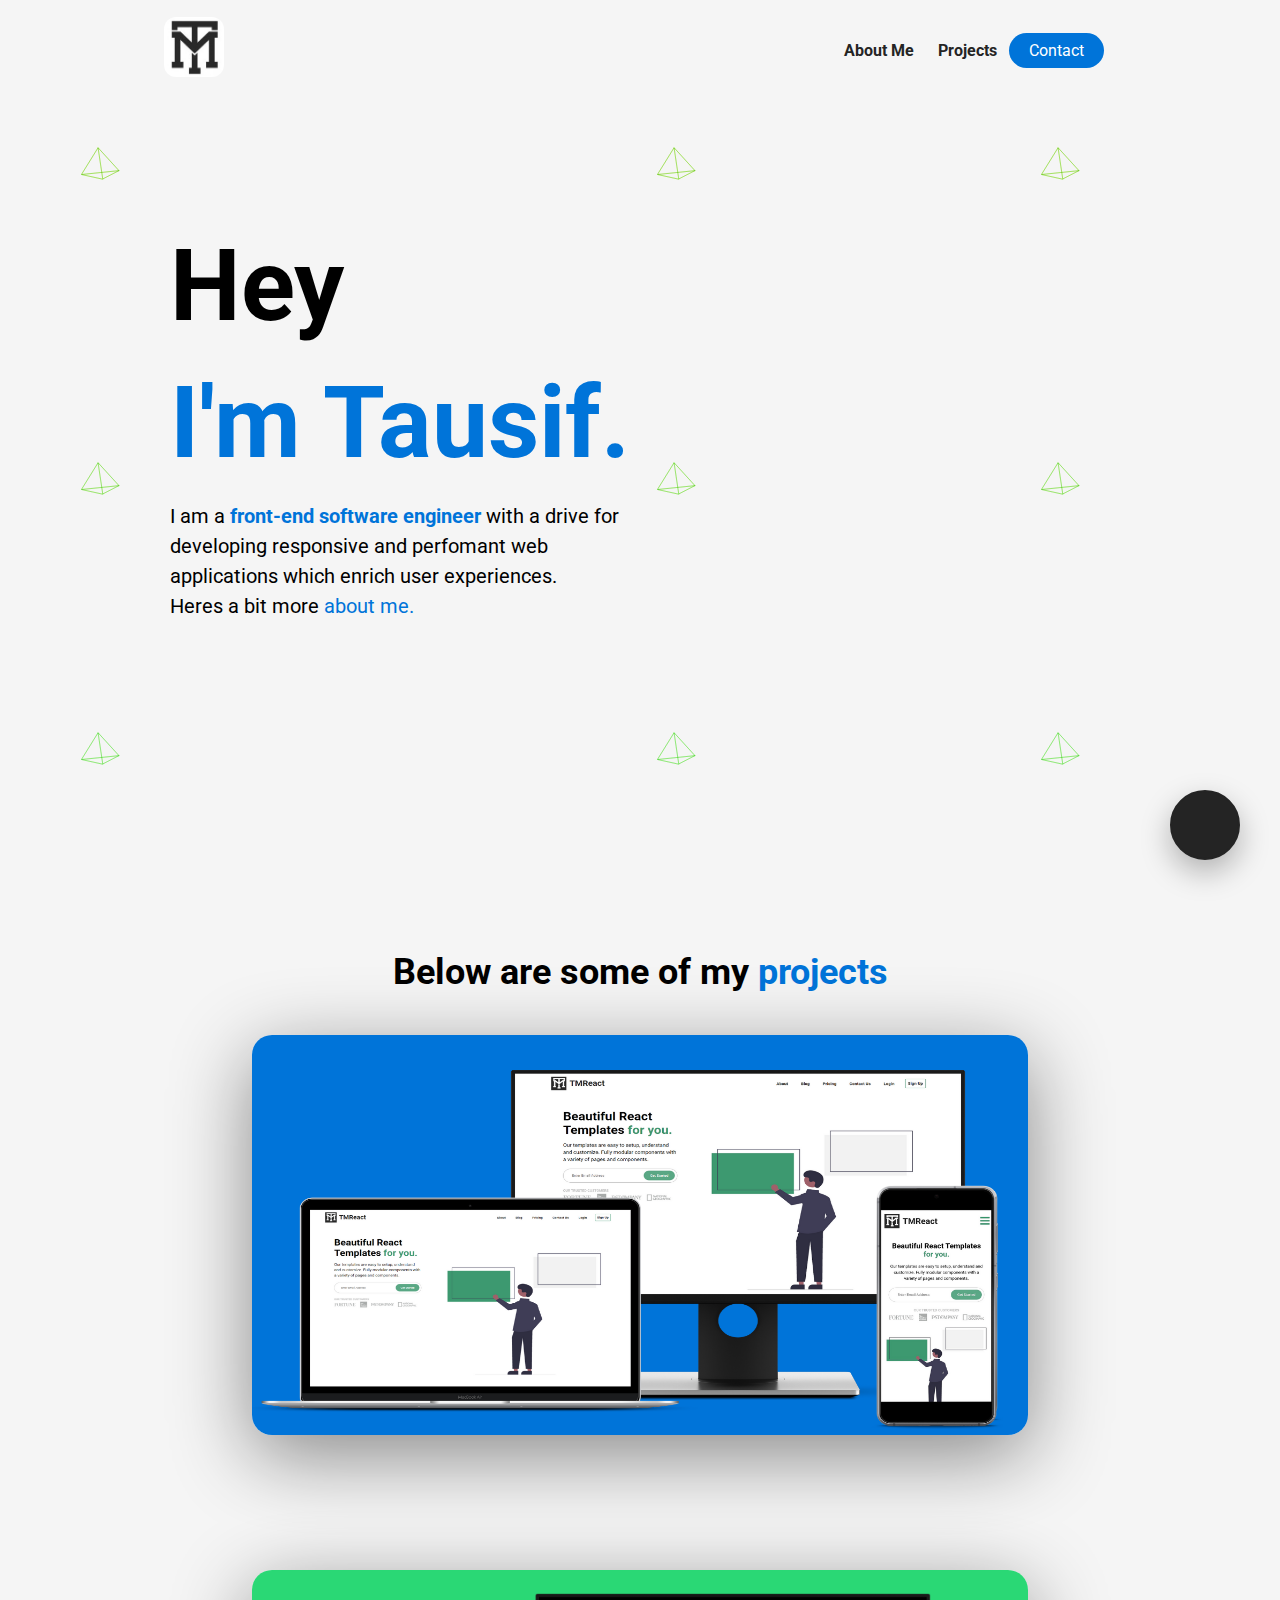
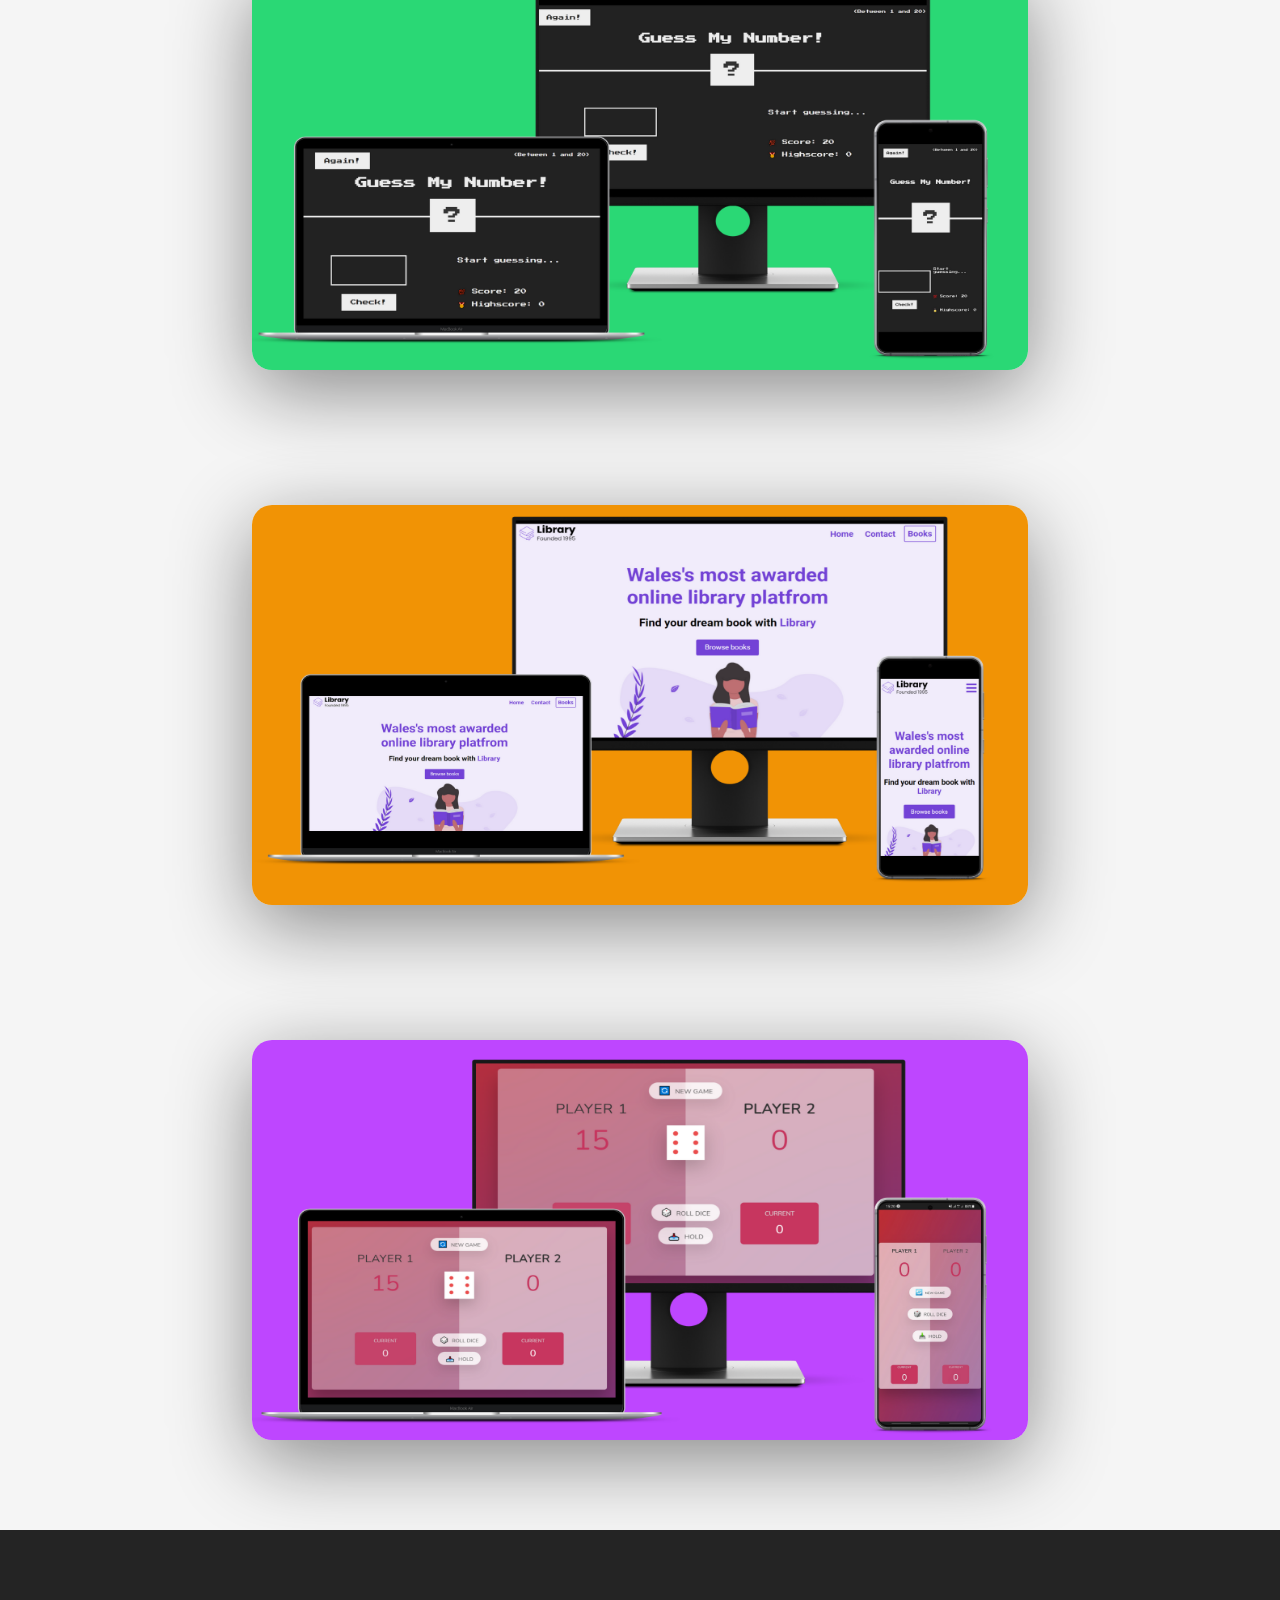
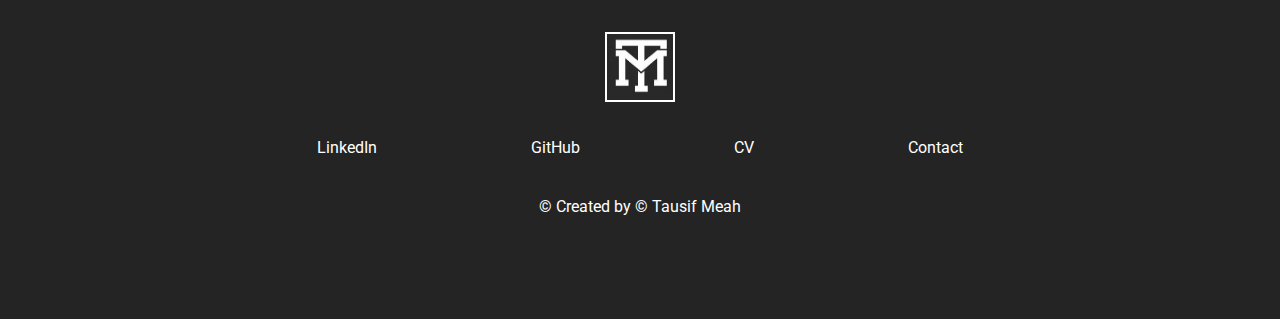
==== index.html @ e7ba17d7 "Update index.html" ====
<!DOCTYPE html>

<head>
  <meta charset="UTF-8">
  <meta http-equiv="X-UA-Compatible" content="IE=edge">
  <meta name="viewport" content="width=device-width, initial-scale=1.0">
  <title>Tausif Meah</title>
  <link rel="stylesheet" href="style.css">
  <script src="https://kit.fontawesome.com/c8e4d183c2.js" crossorigin="anonymous"></script>
  <script src="index.js"></script>
  <script type="text/javascript" src="https://cdn.jsdelivr.net/npm/emailjs-com@3/dist/email.min.js"></script>
<script type="text/javascript">
(function() {
emailjs.init("user_BBq1wqUbR0NpeCxXj9acX");
})();
</script>
</head>



<body>
  <section id="landing-page" onmousemove="moveBackground(event)">
    <nav id="navbar" class="nav">
      <div class="personal_logo header__logo--hover" id="header__logo--hover" onclick="stopOpac()" > <a href="#" class="header__anchor" ">
        <figure class="header__logo" onclick="openHeader()" >

          <img src="logo white.jpg" alt="" class="header__logo--img" >
        </figure>
        <span class="header__logo--popper" id="header__anchor">
         <h4>Tausif Meah</h4> 
          
        </span>
      </a></div>
      <ul class="nav-list">
        <li class="nav__link" onclick="toggleModal()">
          <a href="#" class="
          nav__link--anchor
          link__hover--effect
          link__hover--effect--black
          ">About Me</a>
        </li>
        <li class="nav__link">
          <a href="#projects" class="
          nav__link--anchor
          link__hover--effect
          link__hover--effect--black
          ">Projects</a>
        </li>
        <li class="nav__link">
          <a href="#"  class="nav_link--anchor
    
          nav__link--anchor--primary
          " onclick="toggleModal()">Contact</a>
        </li>
        <li class="nav__link" onclick="toggleContrast()">
          <a href="#" class="
          nav__link--anchor
          
          link__hover--effect--black
          "><i class="fas fa-adjust"></i></a>
        </li>
      </ul>
    </nav>
    <header class="header">
      <div class="header__content">
          <h1 class="about__me__info--title">Hey</h1> <h1 class="about__me__info--title text--blue"> I'm  Tausif. </h1>
          <p class="about__me__info--para"> I am a <strong class="text--blue"> front-end software engineer
            </strong> with a drive for
            developing responsive and perfomant web applications which enrich user experiences. <br>
             Heres a bit more <span class="text--blue click" onclick="toggleModal()">about me.</span>
          </p>
          <div class="about__me_links">
            <a href="#" class="about__me_link" onclick="toggleModal()">
              <i class="far fa-envelope"></i>
            </a>

            <a href="https://www.linkedin.com/in/tausif-meah/" target="_blank" class="about__me_link">
              <i class="fab fa-linkedin"></i>
            </a>
            <a href="https://github.com/Tmeah" target="_blank" class="about__me_link">
              <i class="fab fa-github"></i>
            </a>
            <a href="Software CV.pdf" target="_blank" class="about__me_link">
              <i class="fas fa-file-pdf"></i>
            </a>
          </div>
      
      
      </div>
    </header>
    <a href="#" >
    <button class="btn__mail click" onclick="toggleModal()"> 

       <i class="fas fa-envelope click" ></i>
    </button></a>

      <div class="modal">
       
        <div class="modal__half modal__about"><h3 class="modal__title  modal__title--about"> Here's a bit about me.</h3>
        <h4 class="modal__subtitle modal__subtitle--about"> Frontend Software Engineer</h4>
         <p class="modal__para">I'm a 21 year old <span class="text--blue"><b>Software Engineer</b> </span>  based in Wales with a strong passion for developing websites with  <span class="text--blue"><b>great user experiences.</b></span> <br>
        I currently work on extremely difficult engineering problems and learn from my mentors/teachers consisting of some of the most <span class="text--blue"><b>talented</b> </span>  and <span class="text--blue"><b>experienced</b> </span>software engineers every day.
        </p>

        <div class="modal__languages">
            <figure class="modal__language" >
              <img class="modal__langauage--img"  
              src="https://upload.wikimedia.org/wikipedia/commons/thumb/3/38/HTML5_Badge.svg/240px-HTML5_Badge.svg.png"
              alt="Html Logo"/>
             <span class="language__name">HTML</span>   
            </figure>

           
    
         
            <figure class="modal__language">
              <img class="modal__langauage--img" src="https://cdn.iconscout.com/icon/free/png-256/css-131-722685.png" alt="CSS Logo"
                  />
             <span class="language__name">CSS</span>     
            </figure>

 
        
          
            <figure class="modal__language">
              <img class="modal__langauage--img" src="https://cdn.iconscout.com/icon/free/png-256/javascript-1-225993.png" alt="JavaScript Logo"
                class=/>
             <span class="language__name">JavaScript</span>     
            </figure>

            
       
         
            <figure class="modal__language" >
              <img class="modal__langauage--img" src="https://cdn.iconscout.com/icon/free/png-256/react-3-1175109.png" alt="React Logo"  />
             <span class="language__name">React</span>   
            </figure>
        
          
        </div>
    


      </div>
      <div class="modal__half modal__contact">
        <i class="fas fa-times modal__exit click" click onclick="toggleModal()" ></i>
        <div class="modal__title modal__title--contact">
         <h3 class="modal__sub--title modal__subtitle--contact"> Let's have a chat!</h3>
         <h3 class="modal__subtitle modal__subtitle--contact"> I'm currently open to new opprtunities.</h3>
         <form  id="contact__form" onsubmit="contact(event)">
           <div class="form__item">
             <label class="form__item--label" >Name</label>
             <input class="input" name="user_name"   type="text" required></input>
           </div>
           <div class="form__item">
            <label class="form__item--label" >E-mail</label>
            <input class="input" name="user_email"   type="email"   required></input>
          </div>
          <div class="form__item">
            <label class="form__item--label" >Message</label>
            <textarea class="input" name="message" type="text" required></textarea>
          </div>
           <button id="contact__submit" class="form__submit">Send it my way</button>
         </form>
         <div class="modal__overlay modal__overlay--loading">
           <i class="fas fa-spinner"></i>
         </div>
         <div class="modal__overlay modal__overlay--success">
           Thanks for the message! looking forward to speaking to you soon.
         </div>
        </div>

      </div>

      </div>


    <img src="bloblong copy 2.svg" class="shape shape--0">
    <img src="bloblong copy 2.svg" class="shape shape--1">
    <img src="bloblong copy 2.svg" class="shape shape--2">
    <img src="bloblong copy.svg" class="shape shape--3">
    <img src="bloblong copy.svg" class="shape shape--4">
    <img src="bloblong copy.svg" class="shape shape--5">
    <img src="bloblong.svg" class="shape shape--6">
    <img src="bloblong.svg" class="shape shape--7">
    <img src="bloblong.svg" class="shape shape--8">
  
  </section>

 
  <section id="projects" >
    <div class="container">
      <div class="row">

        <h1 class="section__title"> Below are some of my <span class="text--blue">projects </span> </h1>
        <ul class="projects__list">
          <li class="project">
            <div class="project__wrapper">
              <img class="project__img" src="reactss.png" alt="N/A">
              <div class="project__description">
                <h3 class="project__description--title">
                  React Templates Site
                </h3>
                <h4 class="project__description--sub-title">
                  HTML,CSS,JavaScript
                </h4>
                <p class="project__description--para">
              A Webpage for React Templates. Stunning design, with the functionality to match.
                </p>
                <div class="project__description--links">
                  <a href="https://github.com/Tmeah/react-templates-page" target="_blank" class="project__description--link">
                    <i class="fab fa-github"></i> </a>
                  <a href="https://tausifmeah.co.uk/react-templates-page/" target="_blank" class="project__description--link">
                    <i class="fas fa-globe"></i></a>
                  </a>
                </div>
              </div>
            </div>
          </li>
          <li class="project">
            <div class="project__wrapper">
              <img class="project__img" src="numberguesser.png" alt="survey">
              <div class="project__description">
                <h3 class="project__description--title">
                  Number Guesser
                </h3>
                <h4 class="project__description--sub-title">
                  HTML,CSS,JavaScript
                </h4>
                <p class="project__description--para">
                 A retro themed number guessing game capable of tracking highscores and allowing the user to play new games over and over.

                </p>
                <div class="project__description--links">
                  <a href="https://github.com/Tmeah/Number-guesser" target="_blank" class="project__description--link">
                    <i class="fab fa-github"></i> </a>
                    <a href="https://tausifmeah.co.uk/Number-guesser/" target="_blank" class="project__description--link">
                      <i class="fas fa-globe"></i>
                  </a>
                </div>
              </div>
            </div>
          </li>
  
          <li class="project">
            <div class="project__wrapper">
              <img class="project__img" src="e-commerce.png" alt="N/A">
              <div class="project__description">
                <h3 class="project__description--title">
                  E-commerce Store
                </h3>
                <h4 class="project__description--sub-title">
                  HTML,CSS,JavaScript
                </h4>
                <p class="project__description--para">
                 An E-commerce Store showcasing books as the product, with a section for the featured books and latest books.  </p>
                <div class="project__description--links">
                  <a href="https://github.com/Tmeah/e-commerce" target="_blank" class="project__description--link">
                    <i class="fab fa-github"></i> </a>
                  <a href="https://tausifmeah.co.uk/e-commerce/" target="_blank" class="project__description--link">
                    <i class="fas fa-globe"></i>
                  </a>
                </div>
              </div>
            </div>
          </li>
          <li class="project">
            <div class="project__wrapper">
              <img class="project__img" src="dice.png" alt="">
              <div class="project__description">
                <h3 class="project__description--title">
                  Dice Game
                </h3>
                <h4 class="project__description--sub-title">
                  HTML,CSS,JavaScript
                </h4>
                <p class="project__description--para">
                 A 2-player dice game where either player has to roll to 100 to win. Be careful for the 1's!

                </p>
                <div class="project__description--links">
                  <a href="https://tausifmeah.co.uk/Dice-game/" target="_blank" class="project__description--link">
                    <i class="fab fa-github"></i>
                  </a>
                  <a href="https://tausifmeah.co.uk/Dice-game/" target="_blank" class="project__description--link">
                    <i class="fas fa-globe"></i>
                  </a>
                </div>
              </div>
            </div>
          </li>
         
        </ul>


      </div>
    </div>
    </div>

  </section>



  <footer id="contact">
    <div class="row footer__row">
      <a href="#" class="footer__anchor">
        <figure class="footer__logo">

          <img src="logo.jpg" alt="" class="footer__logo--img">
        </figure>
        <span class="footer__logo--popper">
          Top
          <i class="fas fa-arrow-up"></i>
        </span>
      </a>

      <div class="footer__social--list">
        <a href="https://www.linkedin.com/in/tausif-meah/" id="profile-link" target="_blank" class="footer__social--link 
    link__hover--effect
    link__hover--effect--white"> LinkedIn </a>
        <a href="https://github.com/Tmeah" target="_blank" class="footer__social--link 
    link__hover--effect
    link__hover--effect--white"><i></i> GitHub</a>

        <a href="Software CV.pdf" target="_blank" class="footer__social--link 
    link__hover--effect
    link__hover--effect--white"><i></i> CV </a>
        <a href="#" class="footer__social--link 
    link__hover--effect
    link__hover--effect--white" onclick="toggleModal()"> Contact</a>

      </div>
      <div class="footer__copyright">
        &copy; Created by © Tausif Meah</div>
    </div>

</body>
</footer>

</html>
---- style.css ----
@import url("https://fonts.googleapis.com/css2?family=Roboto:wght@300;500;700&display=swap");
* {
  margin: 0;
  padding: 0;
  box-sizing: border-box;
  font-family: "Roboto", sans-serif;
}

html {
  scroll-behavior: smooth;
}

section {
  transition: all 300ms ease;
  background-color: #f5f5f5;
}

h2,
h5,
h6,
span {
  text-align: center;
  line-height: 1.25;
}
h1 {
  font-size: 36px;
  text-align: center;
}
ul {
  list-style: none;
}
.container {
  padding: 50px 0;
}

.text--blue {
  color: #0074d9;
}
.header {
  position: absolute;
  top: 50%;
  left: 50%;
  transform: translate(-50%, -50%);
  width: 100%;
  max-width: 1000px;
  padding: 0 30px;
}

.header__content {
  display: flex;
  align-content: flex-start;
  flex-direction: column;
  justify-content: left;
  align-items: flex-start;
  width: 100%;
}

.row {
  width: 100%;
  max-width: 800px;
  margin: 0 auto;
  padding: 0 12px;
}
a {
  text-decoration: none;
  position: relative;
  transition: all 300ms ease;
}
i:hover {
  opacity: 0.7;
}
input,
textarea {
  width: 100%;
  background-color: #242424;
  color: white;
  outline: none;
  border: 1px solid #c0c4cc;
  border-top: none;
  border-left: none;
  border-right: none;
  height: 40px;
  transition: all 300ms ease;
}
input:hover,
textarea:hover {
  border-color: #dcdfe6;
}

input:focus,
textarea:focus {
  border-color: #0074d9;
}
textarea {
  resize: vertical;
  height: 100px;
  margin-top: 8px;
  padding: 8px;
}

label {
  font-size: 14px;
  font-weight: bold;
  margin-bottom: 0 12px;
}

.link__hover--effect:after {
  content: "";
  position: absolute;
  height: 3px;

  width: 0%;
  bottom: -3px;
  left: 0;
  transition: all 300ms ease;
}
.link__hover--effect:hover:after {
  width: 100%;
  right: 0;
}

.link__hover--effect--black:after {
  background-color: black;
}

.link__hover--effect--white:after {
  background-color: white;
}

nav,
.scroll,
.header {
  opacity: 1;
  visibility: visible;
  transition: all 600ms 800ms;
}

.modal--open nav,
.modal--open .scroll,
.modal--open .header {
  opacity: 0;
  visibility: hidden;
  transition: all 400ms ease;
}

/*NAVBAR */

.nav {
  display: flex;
  justify-content: space-between;
  height: 100px;
  width: 100%;
  max-width: 1000px;
  margin: 0 auto;
  align-items: center;
  padding: 0 12px;
  transition: all 600ms 800ms;
}

.nav-list {
  display: flex;
}

.nav__link--anchor {
  margin: 0 12px;
  color: #242424;
  font-weight: 700;
  font-size: 16px;
}

.nav__link--anchor--primary {
  background-color: #0074d9;
  padding: 8px 20px;
  border-radius: 50px;
  color: white;
}

.nav__link--anchor--primary:hover {
  background-color: #328bd8;
  transition: all 300ms ease;
}

.personal_logo {
  font-size: 24px;
  color: #0074d9;
  margin: 0 12px;
  font-weight: bold;
}

.btn__mail {
  width: 70px;
  height: 70px;
  border-radius: 100%;
  color: white;
  font-size: 32px;
  border: 2px solid #242424;
  background-color: #242424;
  box-shadow: 0 12px 30px 0 rgba(0, 0, 0, 0.28);
  position: fixed;
  bottom: 40px;
  right: 40px;
  z-index: 99;
  padding: 4px;
  transition: all 300ms ease;
}

.btn__mail i:hover {
  opacity: 1;
}

.click {
  cursor: pointer;
  transition: all 300ms ease;
}

.click:hover {
  transform: scale(1.1);
}

.click:active {
  transform: scale(0.8);
}

.dark-theme .title,
.dark-theme .section__title,
.dark-theme .section__sub-title,
.dark-theme .nav__link--anchor,
.dark-theme .fa-adjust,
.dark-theme .header__content,
.dark-theme .header__logo--popper {
  color: white;
}

.dark-theme .languages {
  background-color: #242424;
}

.dark-theme .btn__mail {
  background-color: #f5f5f5;
  color: #242424;
}

.dark-theme section {
  background-color: #242424;
}
.dark-theme #personal-logo {
  filter: none;
}
.dark-theme .scroll__icon {
  border-color: white;
}
.dark-theme .link__hover--effect--black:after {
  background-color: white;
}

/*About me */

#landing-page {
  min-height: 100vh;
  display: flex;
  flex-direction: column;
}

.about__me_info {
  display: flex;
  flex-direction: column;
}

.about__me__info--para {
  font-size: 20px;
  line-height: 1.5;
  margin-bottom: 28px;
  max-width: 450px;
  animation: fade-up 650ms 600ms backwards;
}

.about__me__info--title {
  text-align: left;
  font-weight: bold;
  font-size: 100px;
  margin-bottom: 20px;
  animation: fade-up 650ms 400ms backwards;
}

.about__me_link {
  font-size: 20px;
  color: #0074d9;
  padding: 0 16px 0 0;
}
.about__me_links {
  animation: fade-up 650ms 800ms backwards;
}

@keyframes fade-up {
  0% {
    opacity: 0;
    transform: translateY(40px);
  }

  100% {
    opacity: 1;
    transform: translateY(0px);
  }
}
.about__me_img-container {
  flex: 1;
  display: flex;
  align-items: center;
  padding: 50px 0;
}
.about__me_img {
  z-index: 1;
  width: 100%;
  animation: fade-in 1200ms 900ms backwards;
}

@keyframes fade-in {
  0% {
    opacity: 0;
  }
  100% {
    opacity: 1;
  }
}

.wave {
  display: inline-block;
  animation: animate-wave 500ms infinite ease-in-out;
}

@keyframes animate-wave {
  0% {
    transform: rotate(0);
  }
  50% {
    transform: rotate(30deg);
  }
  100% {
    transform: rotate(0);
  }
}

/*LANGUAGES*/

.languages {
  margin: 0 auto;
  box-shadow: 0 20px 80px rgba(0, 0, 0, 0.45);
  border-radius: 20px;
  overflow: hidden;
  padding: 24px;
  position: relative;
  max-width: 900px;
  width: 100%;
  background-color: white;
}

.language__img {
  width: 100%;
  max-width: 100px;
  transition: all 300ms;
}

.language:hover .language__img {
  filter: brightness(80%);
  opacity: 0.86;
  transform: scale(0.9);
}

.language__img--wrapper {
  display: flex;
  justify-content: center;
  align-items: center;
  padding: 25px 16px;
}

.language {
  width: 25%;
  display: flex;
  justify-content: center;
  position: relative;
}
.language_list {
  display: flex;
  width: 100%;
  flex-wrap: wrap;
  position: relative;
  justify-content: center;
}

/* MODAL */

.modal {
  position: absolute;
  z-index: 99;
  top: 50%;
  left: 50%;
  transform: translate(-50%, -50%);
  width: 90%;
  max-width: 1100px;
  height: 700px;
  border-radius: 20px;
  overflow: hidden;
  display: flex;
  visibility: hidden;
  z-index: -1;
  transition: visibility 1s, z-index 1s, box-shadow 0.5s ease;
}

.modal--open .modal {
  z-index: 60;
  box-shadow: 0 20px 80px 0 rgba(0, 0, 0, 0.55);
  visibility: visible;
}

.modal--open .modal__about,
.modal--open .modal__contact {
  transform: translateX(0%);
}
.modal__half {
  display: flex;
  flex-direction: column;
  justify-content: center;
  width: 50%;
  padding: 40px 72px;
  position: relative;
  transition: all 300ms ease-in;
}

.modal__about {
  transform: translateX(-110%);
  background-color: rgb(245, 245, 245);
}

.modal__languages {
  display: flex;
  flex-wrap: wrap;
}

.modal__language {
  width: 25%;
  padding: 16px;
  position: relative;
  display: flex;
  flex-direction: column;
  align-items: center;
  transition: all 300ms ease;
}

.language__name {
  position: absolute;
  bottom: -10px;
  transform: scale(0);
  transition: all 300ms ease;
}

.modal__language:hover .language__name {
  transform: scale(1);
}

.modal__language:hover {
  filter: brightness(80%);
  transform: scale(0.9);
}

.modal__langauage--img {
  width: 100%;
}

.modal__contact {
  transform: translateX(110%);
  background-color: #242424;
  color: white;
}

.modal__title {
  font-size: 26px;
}

.modal__subtitle {
  margin: 12px 0 24px 0;
  font-size: 14px;
}

.modal__para {
  margin-bottom: 12px;
  line-height: 1.75;
}

.form__item {
  margin-bottom: 20px;
}

.form__submit {
  background-color: #0074d9;
  border: 2px solid #0074d9;
  color: white;
  font-weight: bold;
  max-width: 240px;
  width: 100%;
  padding: 12px 24px;
  font-size: 20px;
  transition: all 300ms ease;
}

.form__submit:hover {
  border-color: #ffffff;
  background-color: transparent;
}
.form__submit:active {
  border-color: #0074d9;
  color: #0074d9;
}

.modal__overlay {
  position: absolute;
  top: 0;
  left: 0;
  width: 100%;
  height: 100%;
  display: none;
  align-items: center;
  justify-content: center;
  z-index: -1;
}

.modal__overlay--loading {
  background-color: #242424;
  font-size: 80px;
}

.modal__overlay--visible {
  z-index: 1;
  display: flex;
}

.fa-spinner {
  animation: spinner 750ms infinite linear;
}

.modal__overlay--success {
  background-color: #4bb543;
  font-size: 40px;
  font-weight: 600;
  text-align: center;
  padding: 28px;
}

@keyframes spinner {
  0% {
    transform: rotate(0);
  }

  100% {
    transform: rotate(360deg);
  }
}

.modal__exit {
  position: absolute;
  top: 30px;
  right: 40px;
  color: #fff;
  font-size: 36px;
  z-index: 100;
}
/*PROJECTS*/

.section__title project {
  font-size: 60px;
}

.project__img {
  width: 100%;
  transition: all 500ms ease;
}
.project__wrapper {
  box-shadow: 0 20px 80px rgba(0, 0, 0, 0.45);
  border-radius: 20px;
  overflow: hidden;
  max-height: 400px;
  display: flex;
  position: relative;
}
.project__wrapper:before {
  content: "";
  position: absolute;
  top: 0;
  left: 0;
  height: 100%;
  width: 100%;
  background-color: #1c1d25;
  opacity: 0;
  transition: opacity 450ms ease;
  z-index: 2;
}

.project:hover .project__wrapper:before {
  opacity: 0.7;
}
.project:hover .project__description {
  opacity: 1;
  transform: translatey(-50%);
}

.project:hover .project__img {
  transform: scale(1.07);
  filter: blur(5px);
}

.projects__list {
  padding-top: 40px;
}
.project__description--title {
  font-size: 35px;
}

.project__description--para {
  margin: 16px 0;
}

.project__description {
  position: absolute;
  top: 50%;

  padding-left: 44px;
  transform: translateY(100%);
  max-width: 550px;
  z-index: 3;
  opacity: 0;
  transition: all 300ms ease;
}

.project__description--title,
.project__description--sub-title,
.project__description--para,
.project__description--link {
  color: #ffffff;
}

.project__description--link {
  font-size: 20px;
  margin-right: 16px;
  text-decoration: none;
}

.project {
  margin-bottom: 135px;
}

.project:last-child {
  margin-bottom: 40px;
}
/*CONTACT*/

.contact-details:hover {
  transform: translateY(8px);
  transition: transform 0.3s ease-out;
}

footer {
  position: relative;
  background-color: #242424;
}

.footer__logo--img {
  border: 2px solid white;
  width: 70px;
  height: 70px;
}

.footer__social--list {
  width: 100%;
  display: flex;
  max-width: 1000px;
  justify-content: space-around;
  margin-bottom: 40px;
}

.footer__row {
  padding: 8% 0;
  display: flex;
  flex-direction: column;
  align-items: center;
  justify-content: center;
}

.footer__social--link,
.footer__copyright,
.footer__logo--popper {
  color: white;
}

.footer__logo--popper {
  position: absolute;
  right: 0%;
  top: 30px;
  font-weight: 700px;
  opacity: 0;
  transition: all 300ms ease;
}

.footer__anchor {
  position: relative;
  margin-bottom: 32px;
}

.footer__anchor:hover .footer__logo--popper {
  transform: translateX(60px);

  opacity: 1;
}

.header__logo--img {
  border-radius: 12px;
  width: 60px;
  height: 60px;
}

.header__logo--popper {
  position: absolute;
  color: black;
  top: 0px;
  right: 20px;
  opacity: 0;
  transition: all 300ms ease;
}

.header__anchor {
  position: relative;
  margin-bottom: 32px;
}

.header__logo--popper1 {
  transform: translateX(160px);
  opacity: 1;
}

.header__logo--hover:hover {
  opacity: 0.5;
}

.shape {
  height: 60px;
  position: fixed;
}
.shape--0 {
  top: 15vh;
  left: 5vw;
}
.shape--1 {
  top: 15vh;
  left: 50vw;
}
.shape--2 {
  top: 15vh;
  left: 80vw;
}
.shape--3 {
  top: 50vh;
  left: 5vw;
}
.shape--4 {
  top: 50vh;
  left: 50vw;
}
.shape--5 {
  top: 50vh;
  left: 80vw;
}
.shape--6 {
  top: 80vh;
  left: 5vw;
}
.shape--7 {
  top: 80vh;
  left: 50vw;
}
.shape--8 {
  top: 80vh;
  left: 80vw;
}

@media (max-width: 768px) {
  nav {
    height: 68px;
  }

  .about__me__info--title {
    font-size: 80px;
  }

  .language {
    width: calc(100% / 3);
  }

  .modal {
    top: 0;
    left: 0;
    transform: none;
    height: auto;
    width: 100%;
    flex-direction: column-reverse;
  }

  .modal__half {
    width: 100%;
    border-radius: 0;
  }
}

/* SMALL PHONES */
@media (max-width: 480px) {
  .about__me__info--title {
    font-size: 52px;
  }
  .about__me__info--para {
    font-size: 18px;
  }
  .nav__link:first-child {
    display: none;
  }

  .project__description {
    padding: 0;
    left: 0px;
    width: 100%;
    text-align: center;
  }

  .project__description--para {
    display: none;
  }

  .project__description--links {
    display: flex;
    justify-content: center;
  }

  .project__description--sub-title {
    margin-bottom: 8px;
  }
  .modal__half {
    padding: 40px;
  }

  .btn__mail {
    bottom: 120px;
    right: 20px;
  }
}
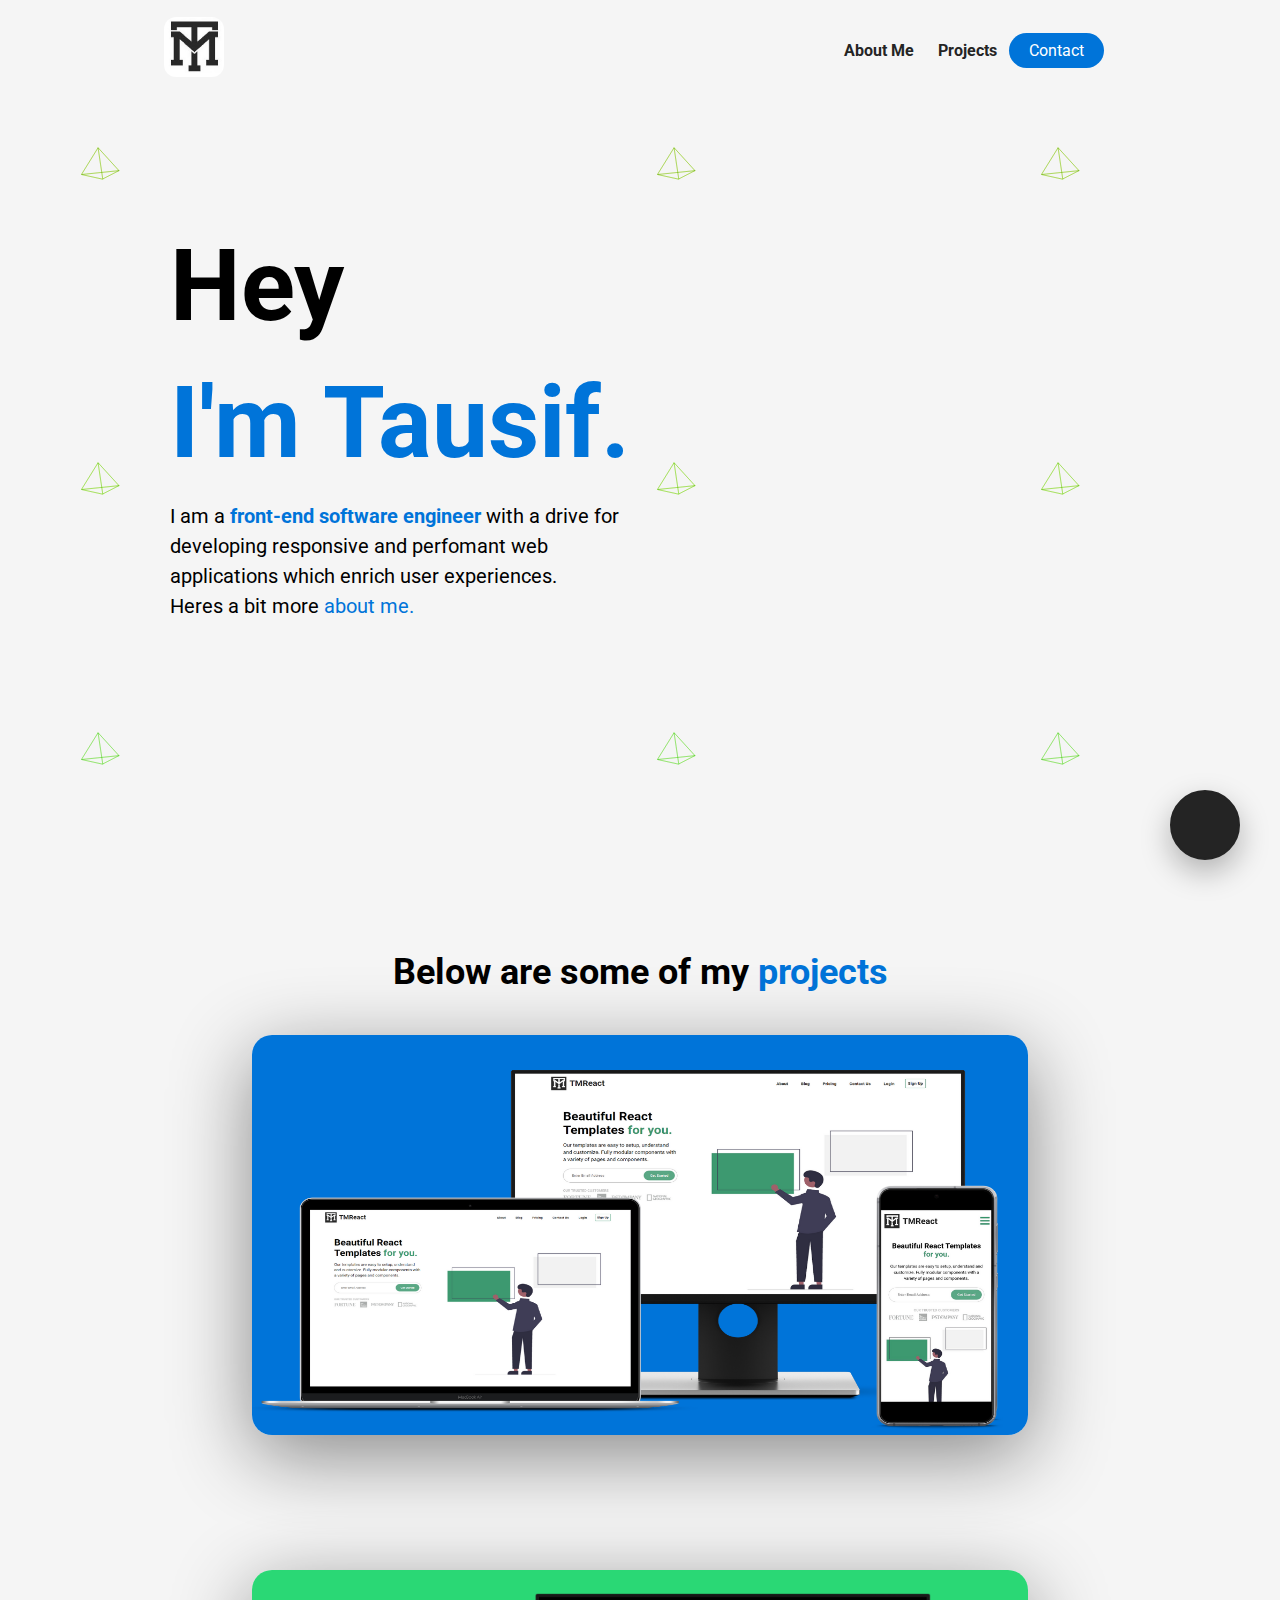
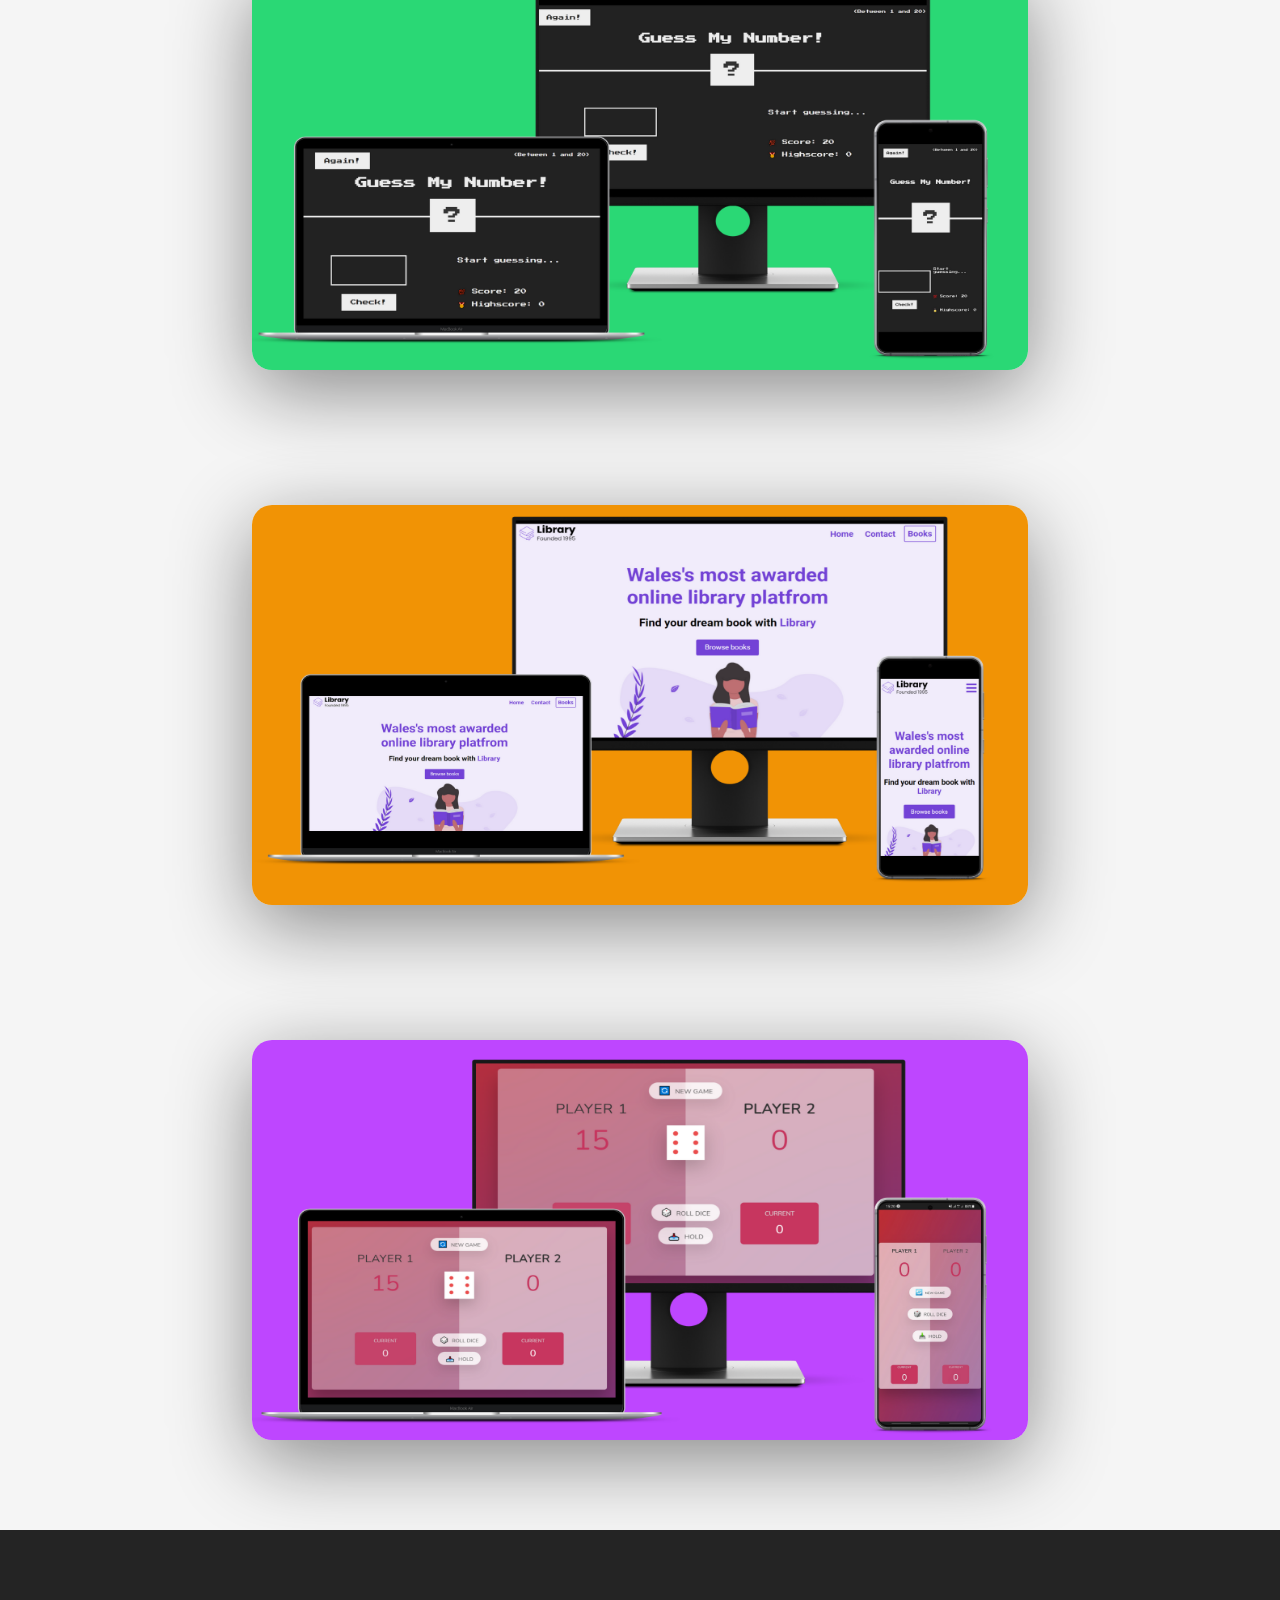
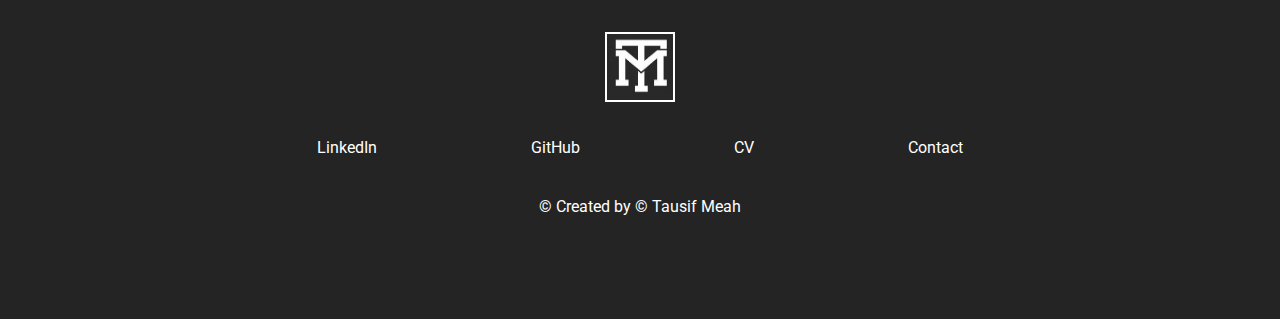
==== commit da655d94: "cv" ====
--- a/index.html
+++ b/index.html
@@ -80,7 +80,7 @@
             <a href="https://github.com/Tmeah" target="_blank" class="about__me_link">
               <i class="fab fa-github"></i>
             </a>
-            <a href="Software CV.pdf" target="_blank" class="about__me_link">
+            <a href="software.pdf" target="_blank" class="about__me_link">
               <i class="fas fa-file-pdf"></i>
             </a>
           </div>
@@ -322,7 +322,7 @@
     link__hover--effect
     link__hover--effect--white"><i></i> GitHub</a>
 
-        <a href="Software CV.pdf" target="_blank" class="footer__social--link 
+        <a href="software.pdf" target="_blank" class="footer__social--link 
     link__hover--effect
     link__hover--effect--white"><i></i> CV </a>
         <a href="#" class="footer__social--link 
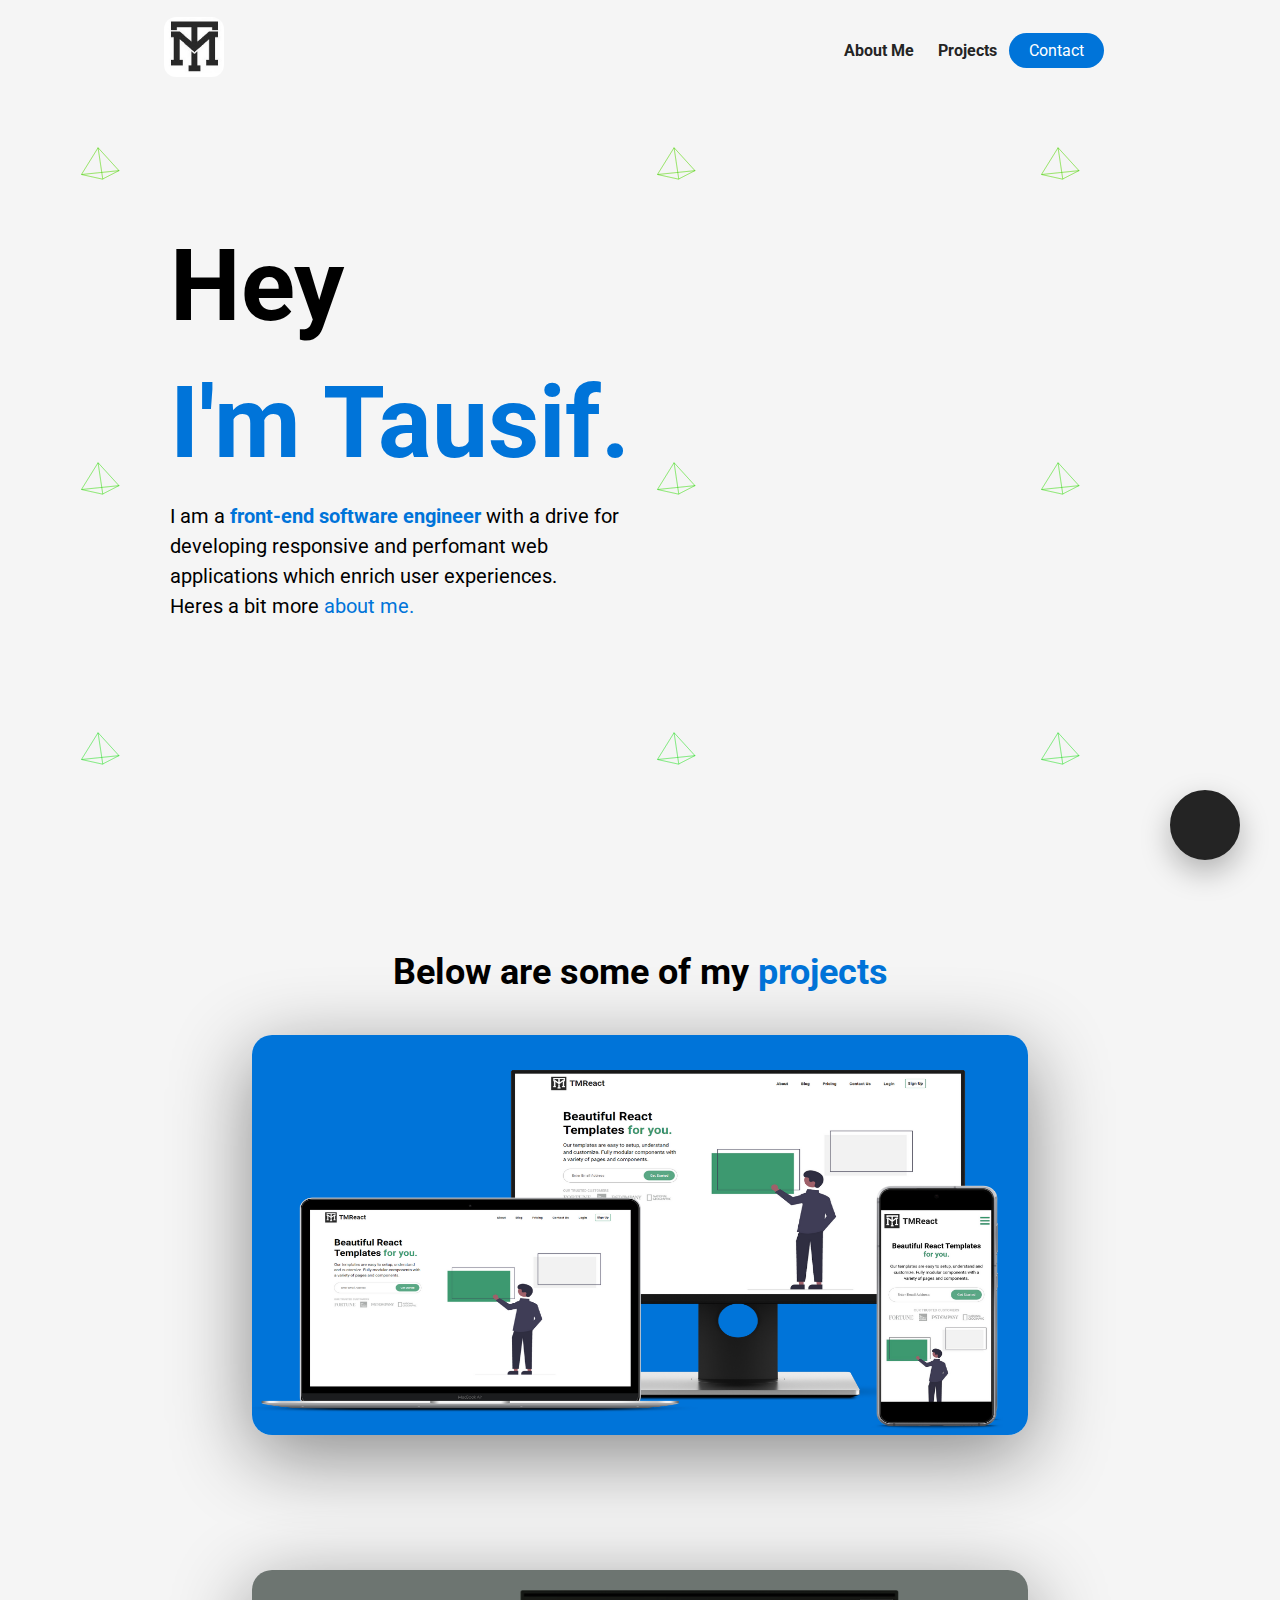
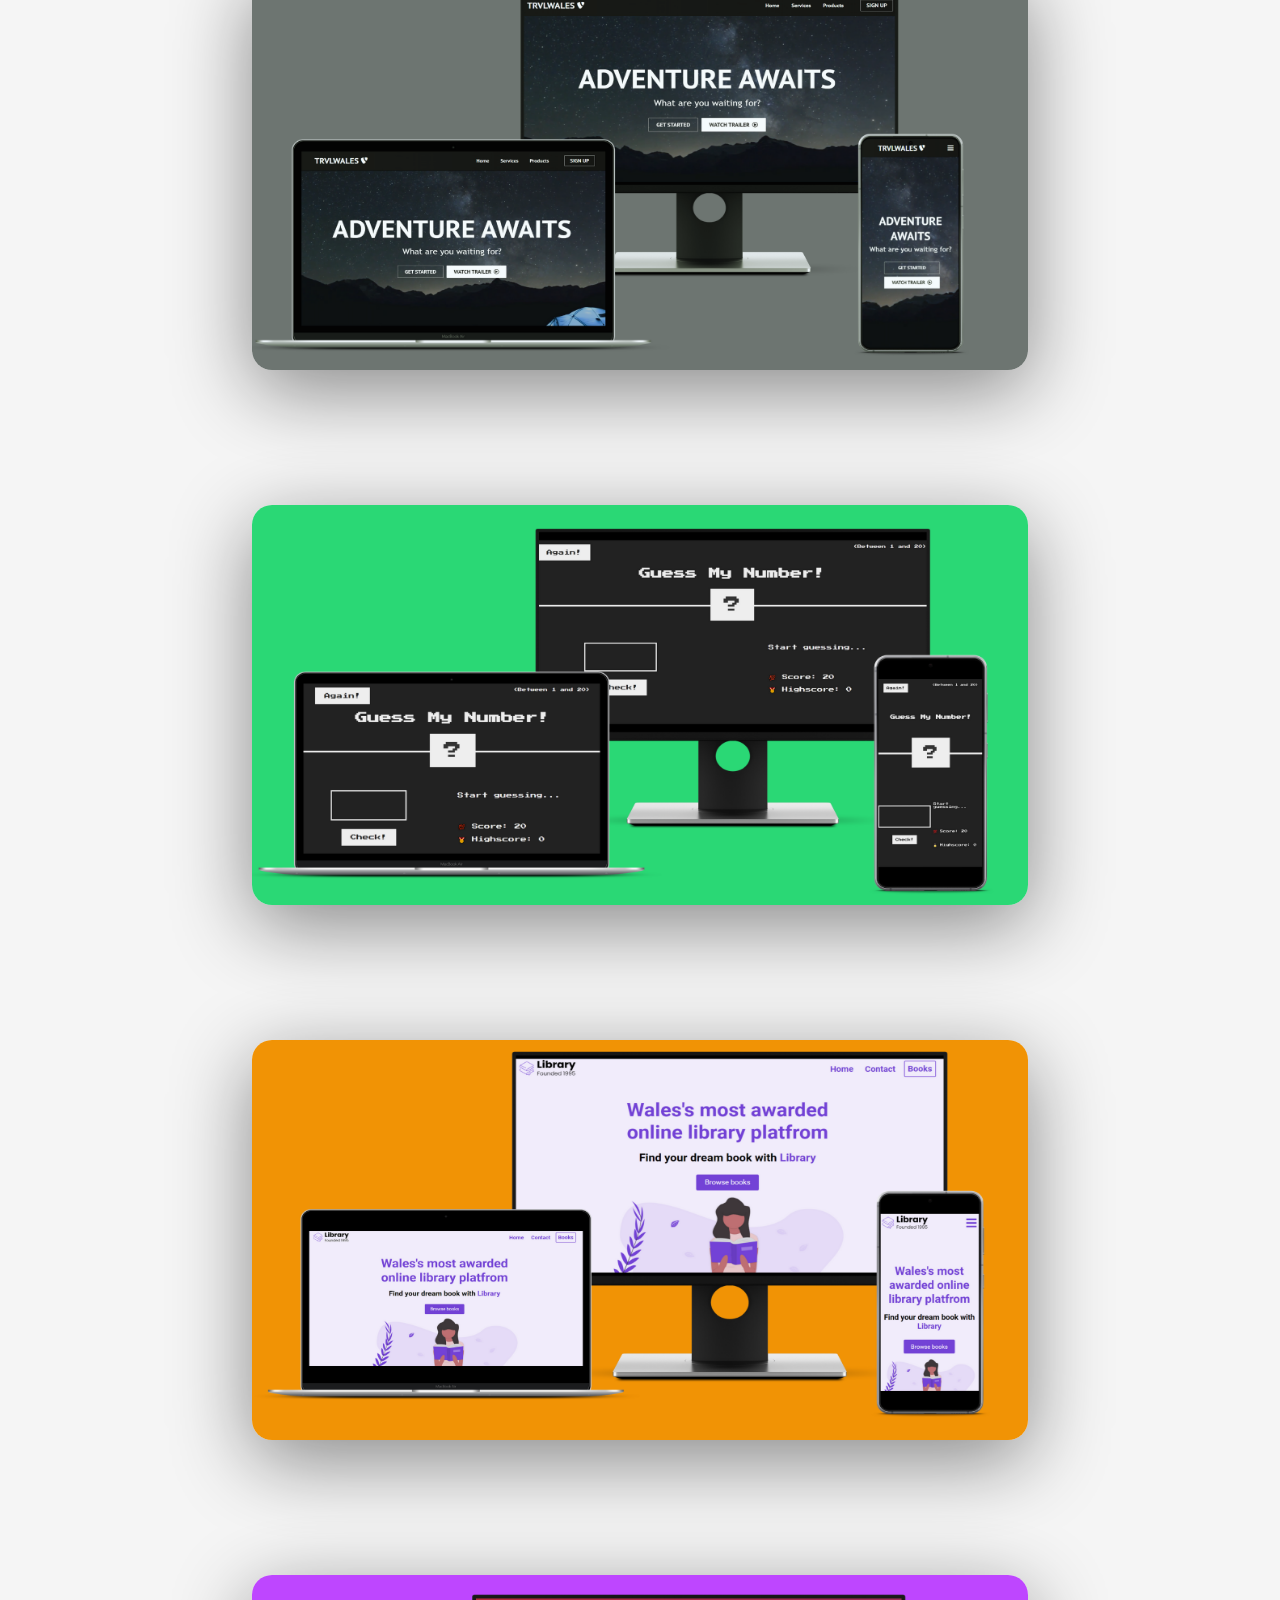
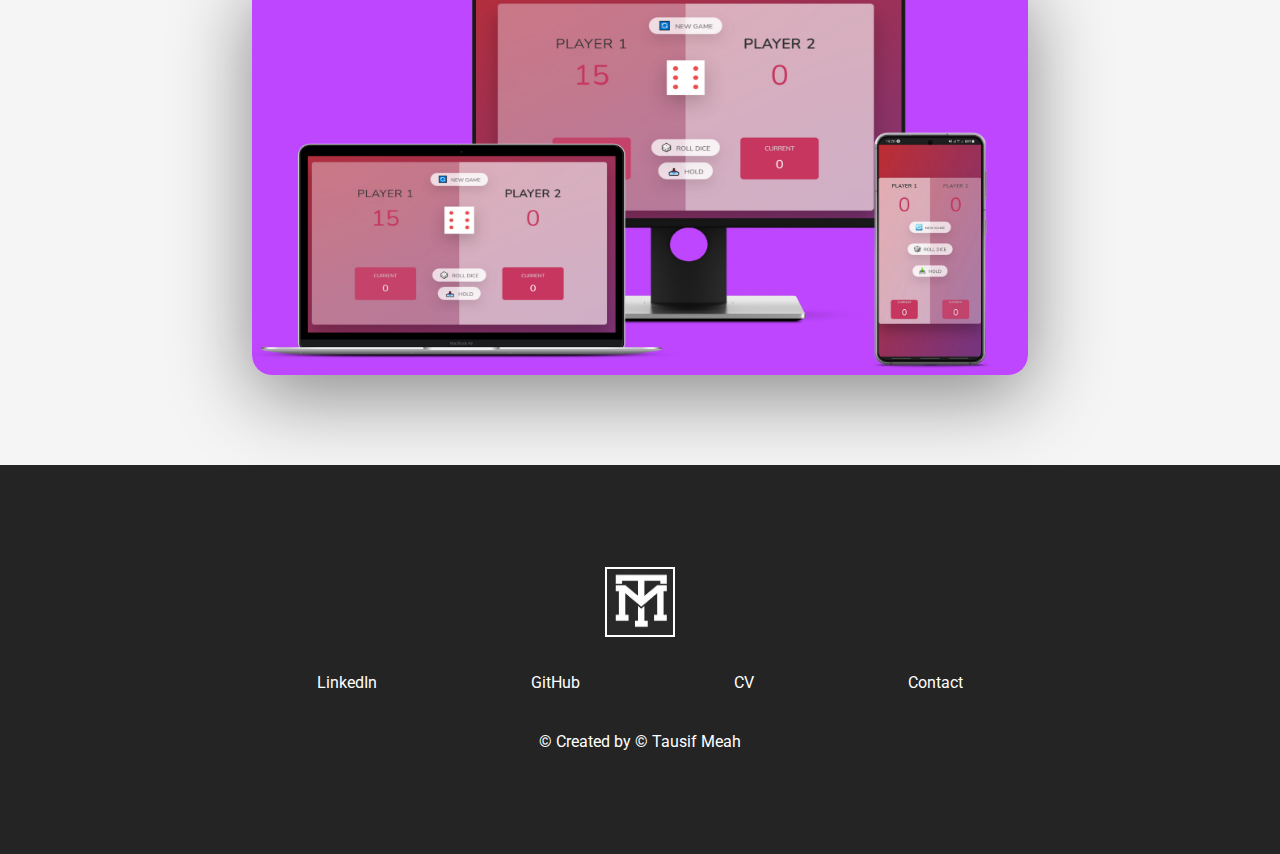
==== commit 8952e485: "New page" ====
--- a/index.html
+++ b/index.html
@@ -219,6 +219,31 @@
           </li>
           <li class="project">
             <div class="project__wrapper">
+              <img class="project__img" src="trvlwales.png" alt="">
+              <div class="project__description">
+                <h3 class="project__description--title">
+                  Travel Website (React)
+                </h3>
+                <h4 class="project__description--sub-title">
+                  React,HTML,CSS,JavaScript
+                </h4>
+                <p class="project__description--para">
+                 A travel/holiday booking webpage based in Wales, made using React technologies.
+
+                </p>
+                <div class="project__description--links">
+                  <a href="https://github.com/Tmeah01/react-travel" target="_blank" class="project__description--link">
+                    <i class="fab fa-github"></i>
+                  </a>
+                  <a href="https://tmeah01.github.io/react-travel/" target="_blank" class="project__description--link">
+                    <i class="fas fa-globe"></i>
+                  </a>
+                </div>
+              </div>
+            </div>
+          </li>
+          <li class="project">
+            <div class="project__wrapper">
               <img class="project__img" src="numberguesser.png" alt="survey">
               <div class="project__description">
                 <h3 class="project__description--title">
@@ -289,6 +314,7 @@
               </div>
             </div>
           </li>
+          
          
         </ul>
 
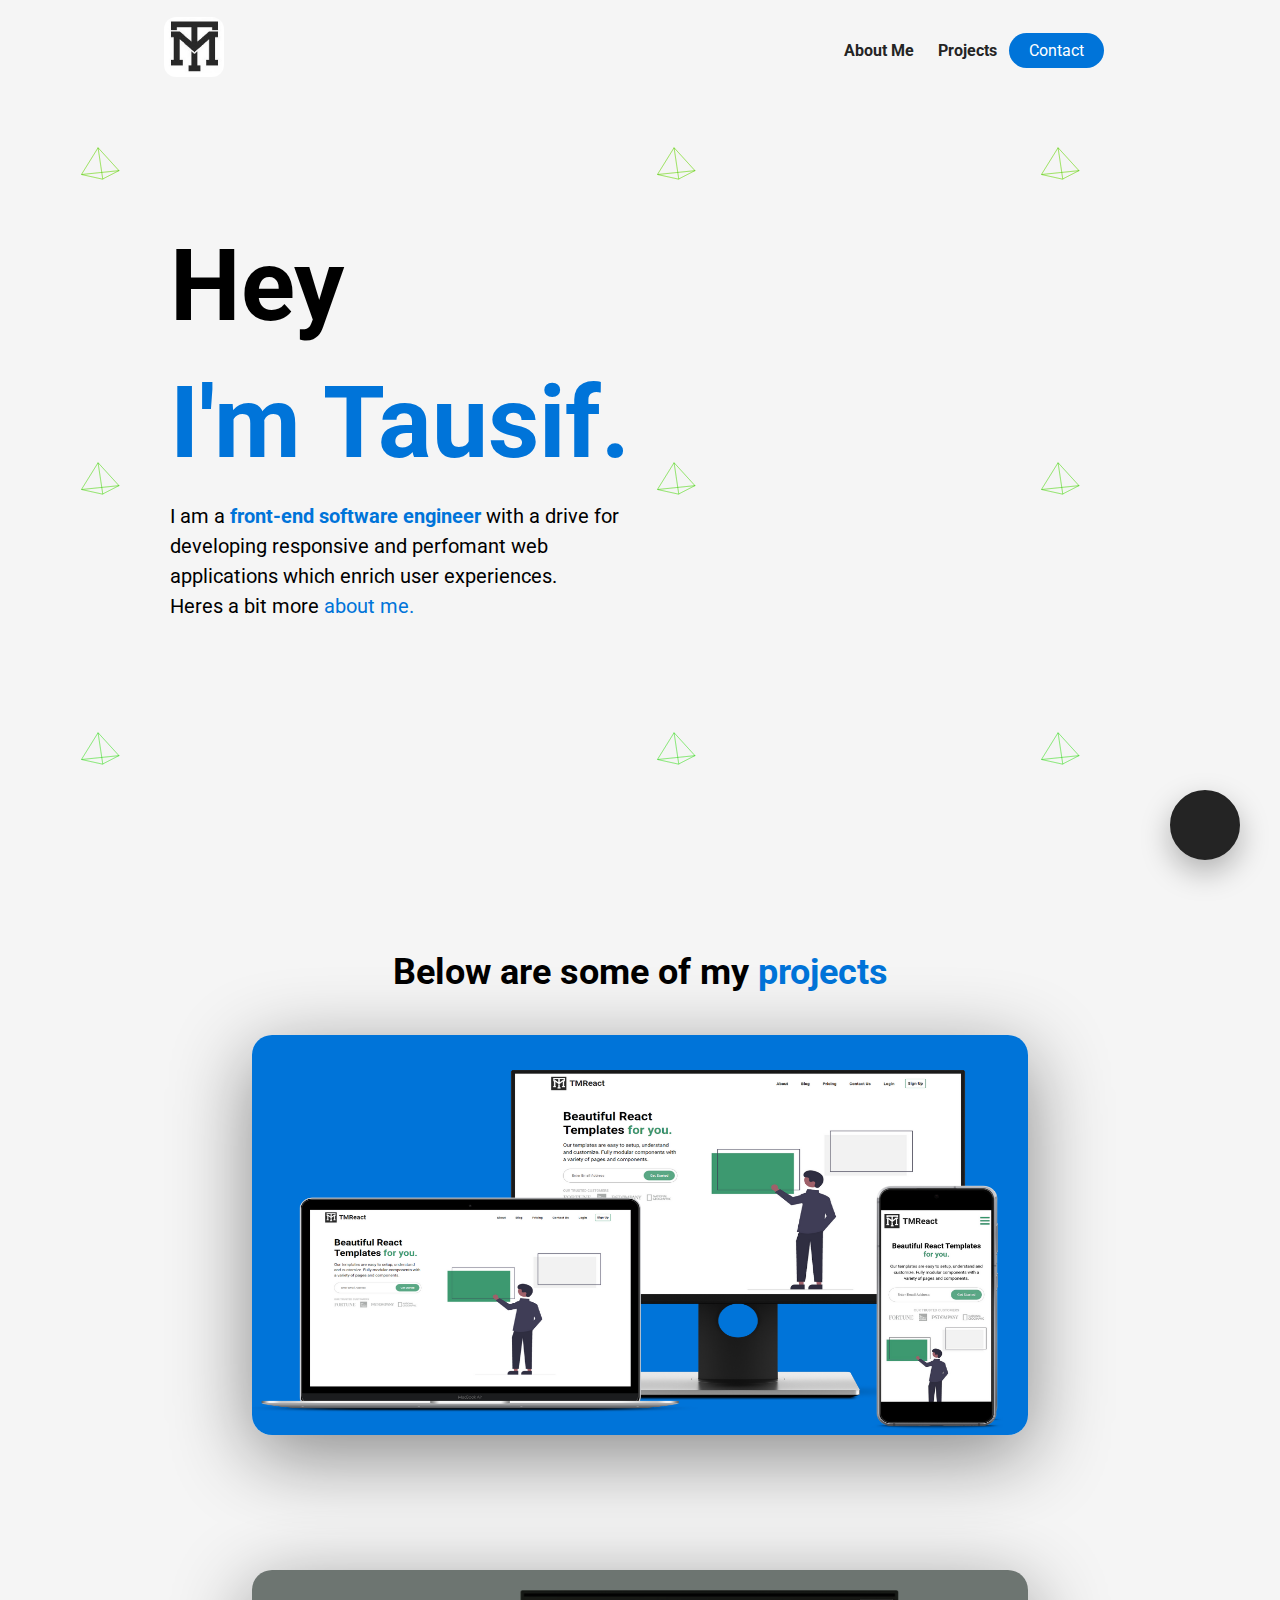
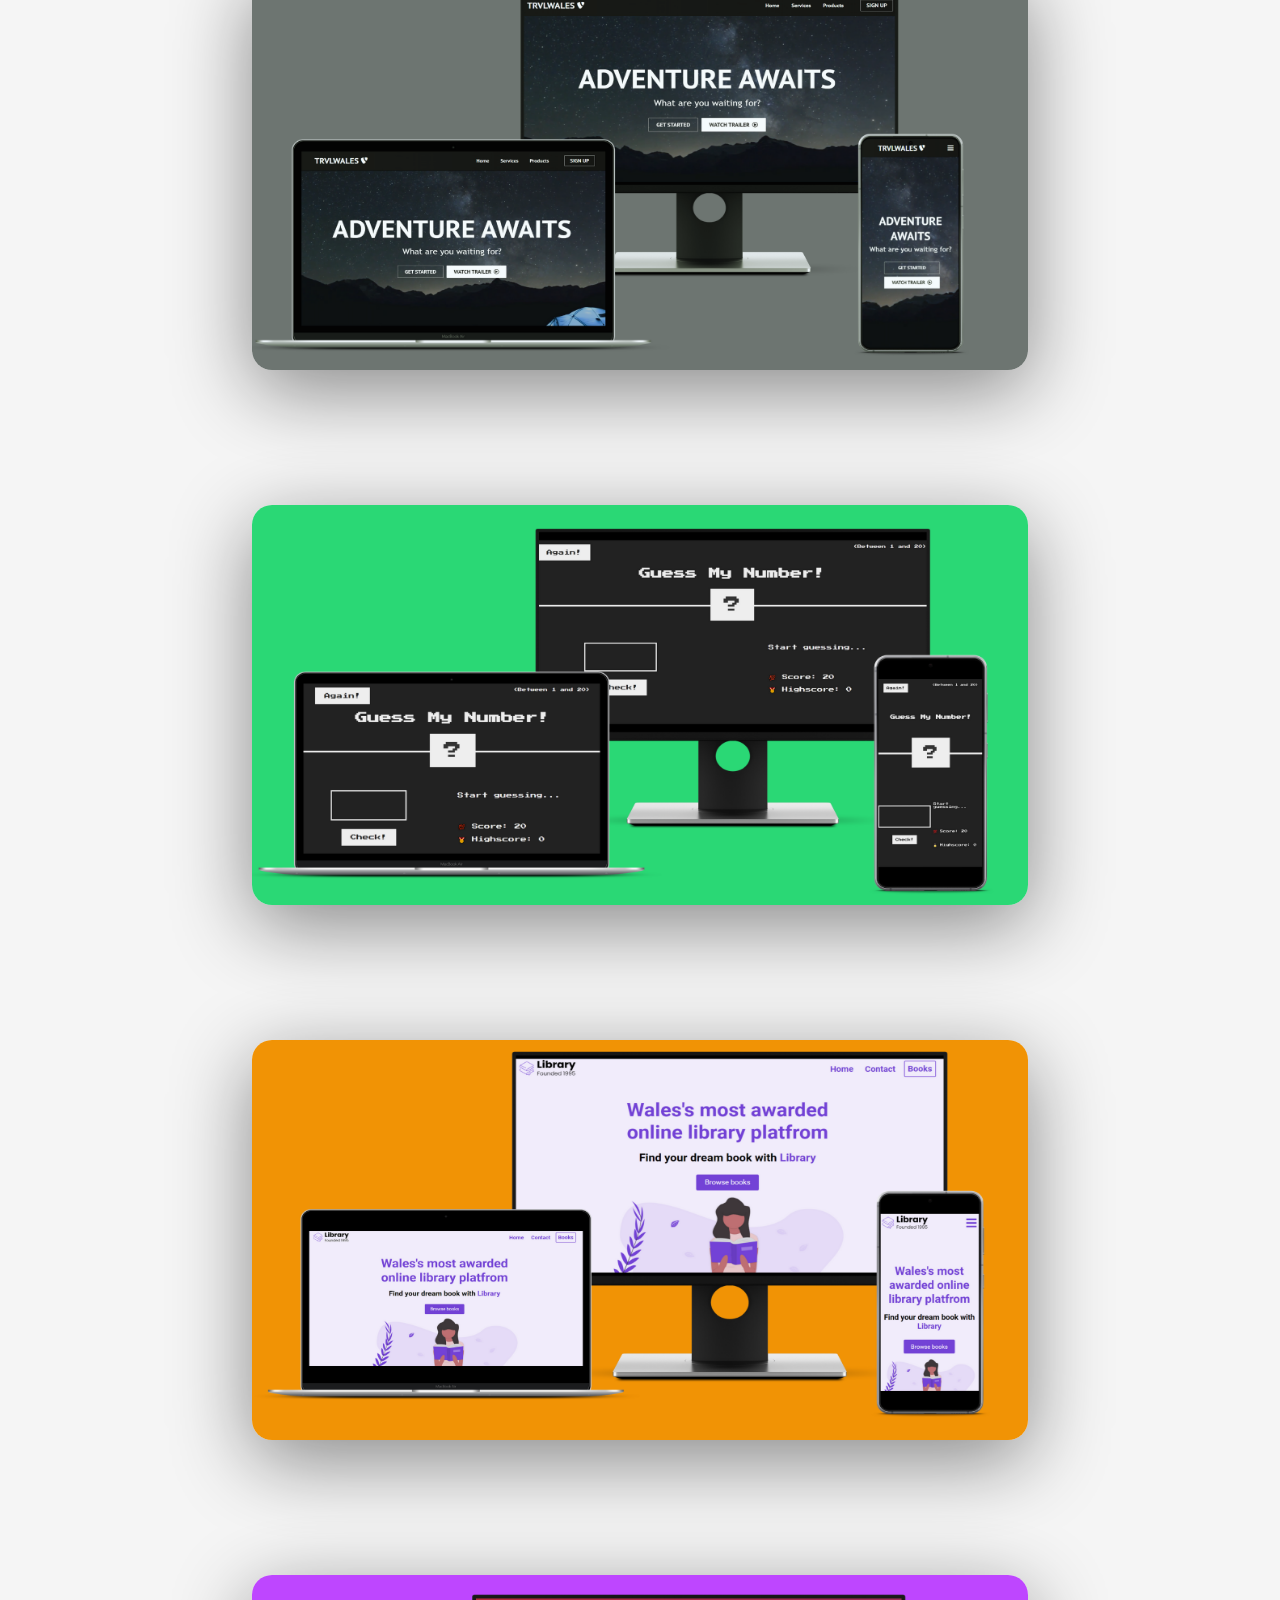
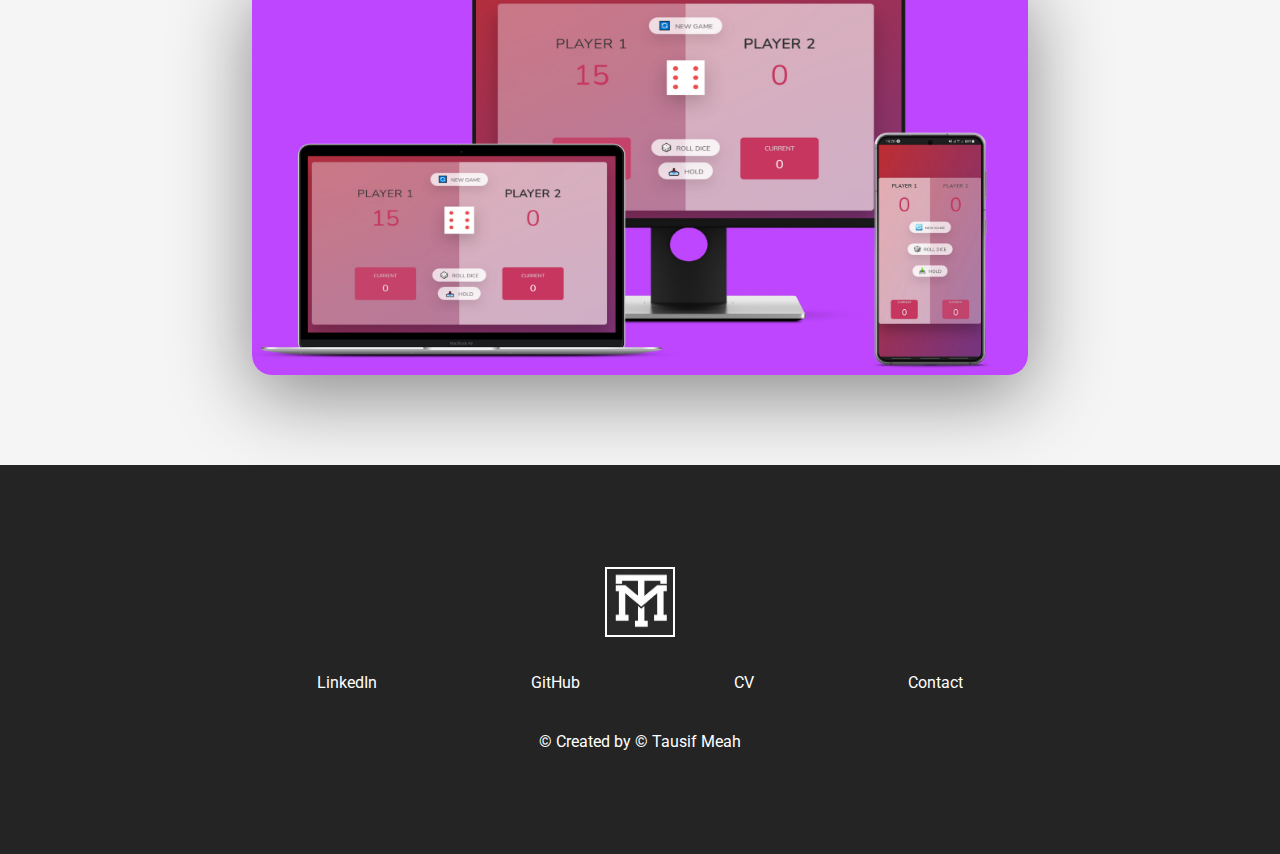
==== commit e78fe6b4: "Cv update" ====
--- a/index.html
+++ b/index.html
@@ -80,7 +80,7 @@
             <a href="https://github.com/Tmeah" target="_blank" class="about__me_link">
               <i class="fab fa-github"></i>
             </a>
-            <a href="software.pdf" target="_blank" class="about__me_link">
+            <a href="Tausif Meah - - CV .pdf" target="_blank" class="about__me_link">
               <i class="fas fa-file-pdf"></i>
             </a>
           </div>
@@ -348,7 +348,7 @@
     link__hover--effect
     link__hover--effect--white"><i></i> GitHub</a>
 
-        <a href="software.pdf" target="_blank" class="footer__social--link 
+        <a href="Tausif Meah - - CV .pdf" target="_blank" class="footer__social--link 
     link__hover--effect
     link__hover--effect--white"><i></i> CV </a>
         <a href="#" class="footer__social--link 
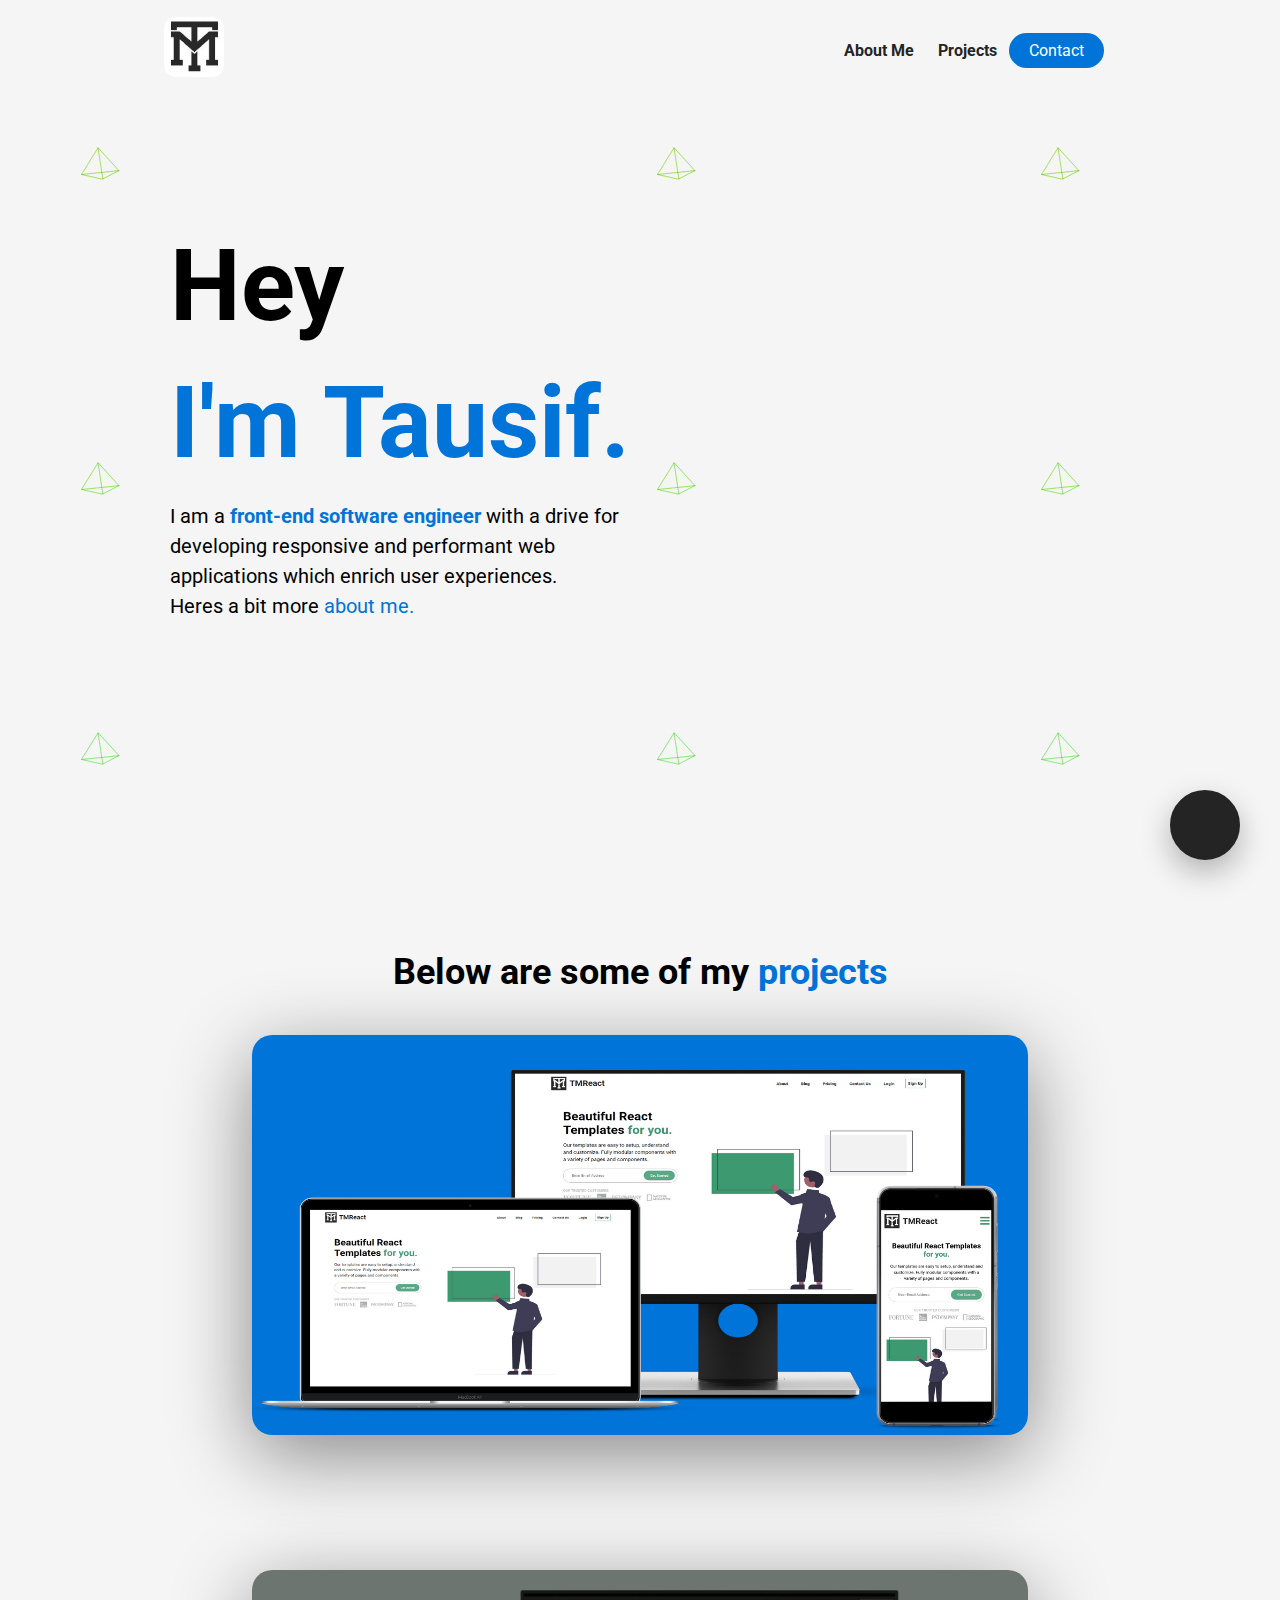
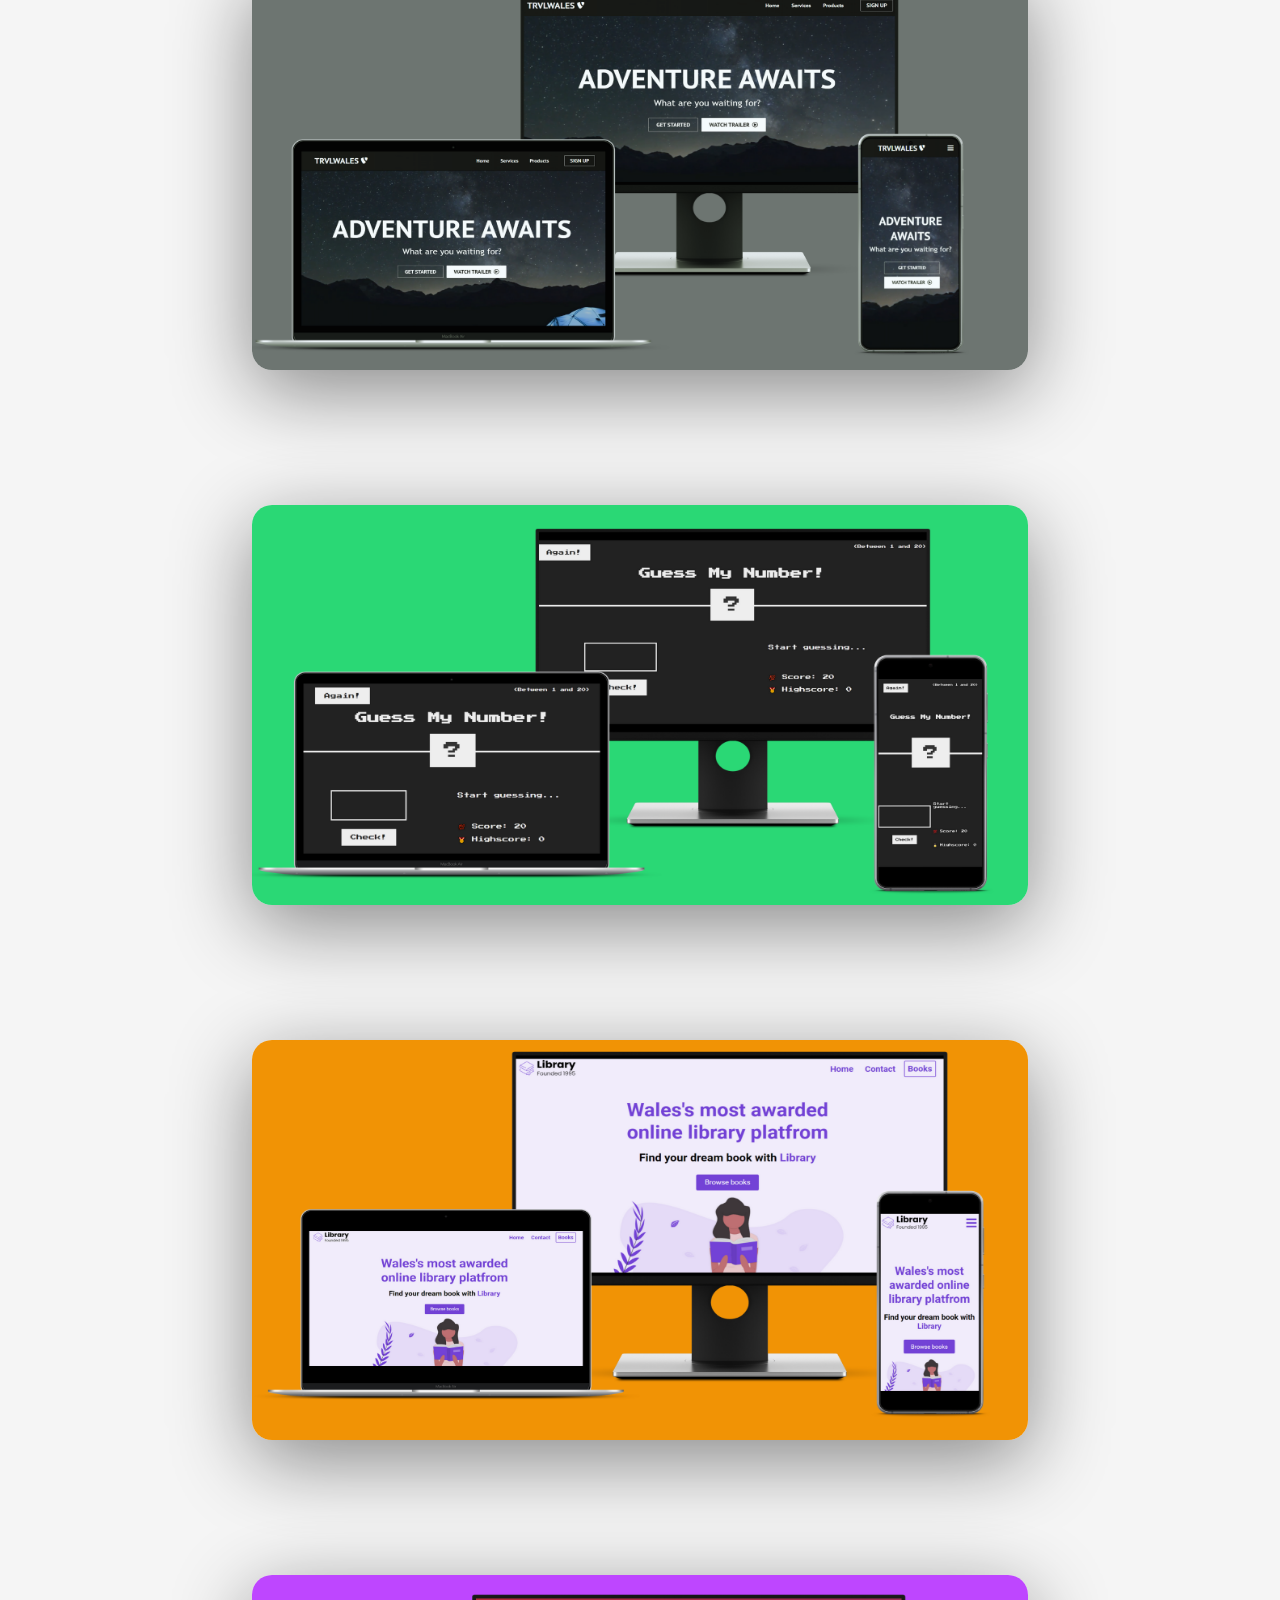
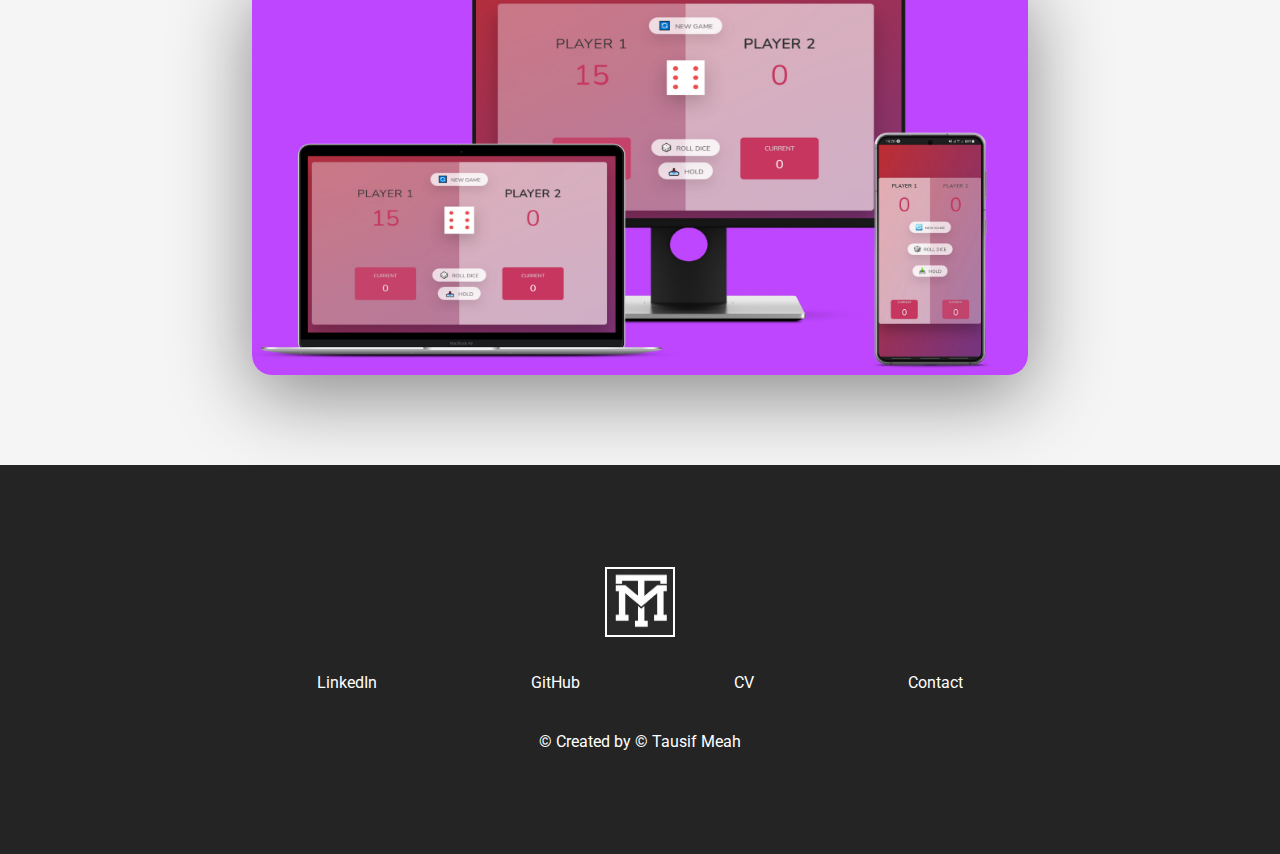
==== commit 73380382: "Update index.html" ====
--- a/index.html
+++ b/index.html
@@ -66,7 +66,7 @@
           <h1 class="about__me__info--title">Hey</h1> <h1 class="about__me__info--title text--blue"> I'm  Tausif. </h1>
           <p class="about__me__info--para"> I am a <strong class="text--blue"> front-end software engineer
             </strong> with a drive for
-            developing responsive and perfomant web applications which enrich user experiences. <br>
+            developing responsive and performant web applications which enrich user experiences. <br>
              Heres a bit more <span class="text--blue click" onclick="toggleModal()">about me.</span>
           </p>
           <div class="about__me_links">
@@ -363,4 +363,4 @@
 </body>
 </footer>
 
-</html>+</html>
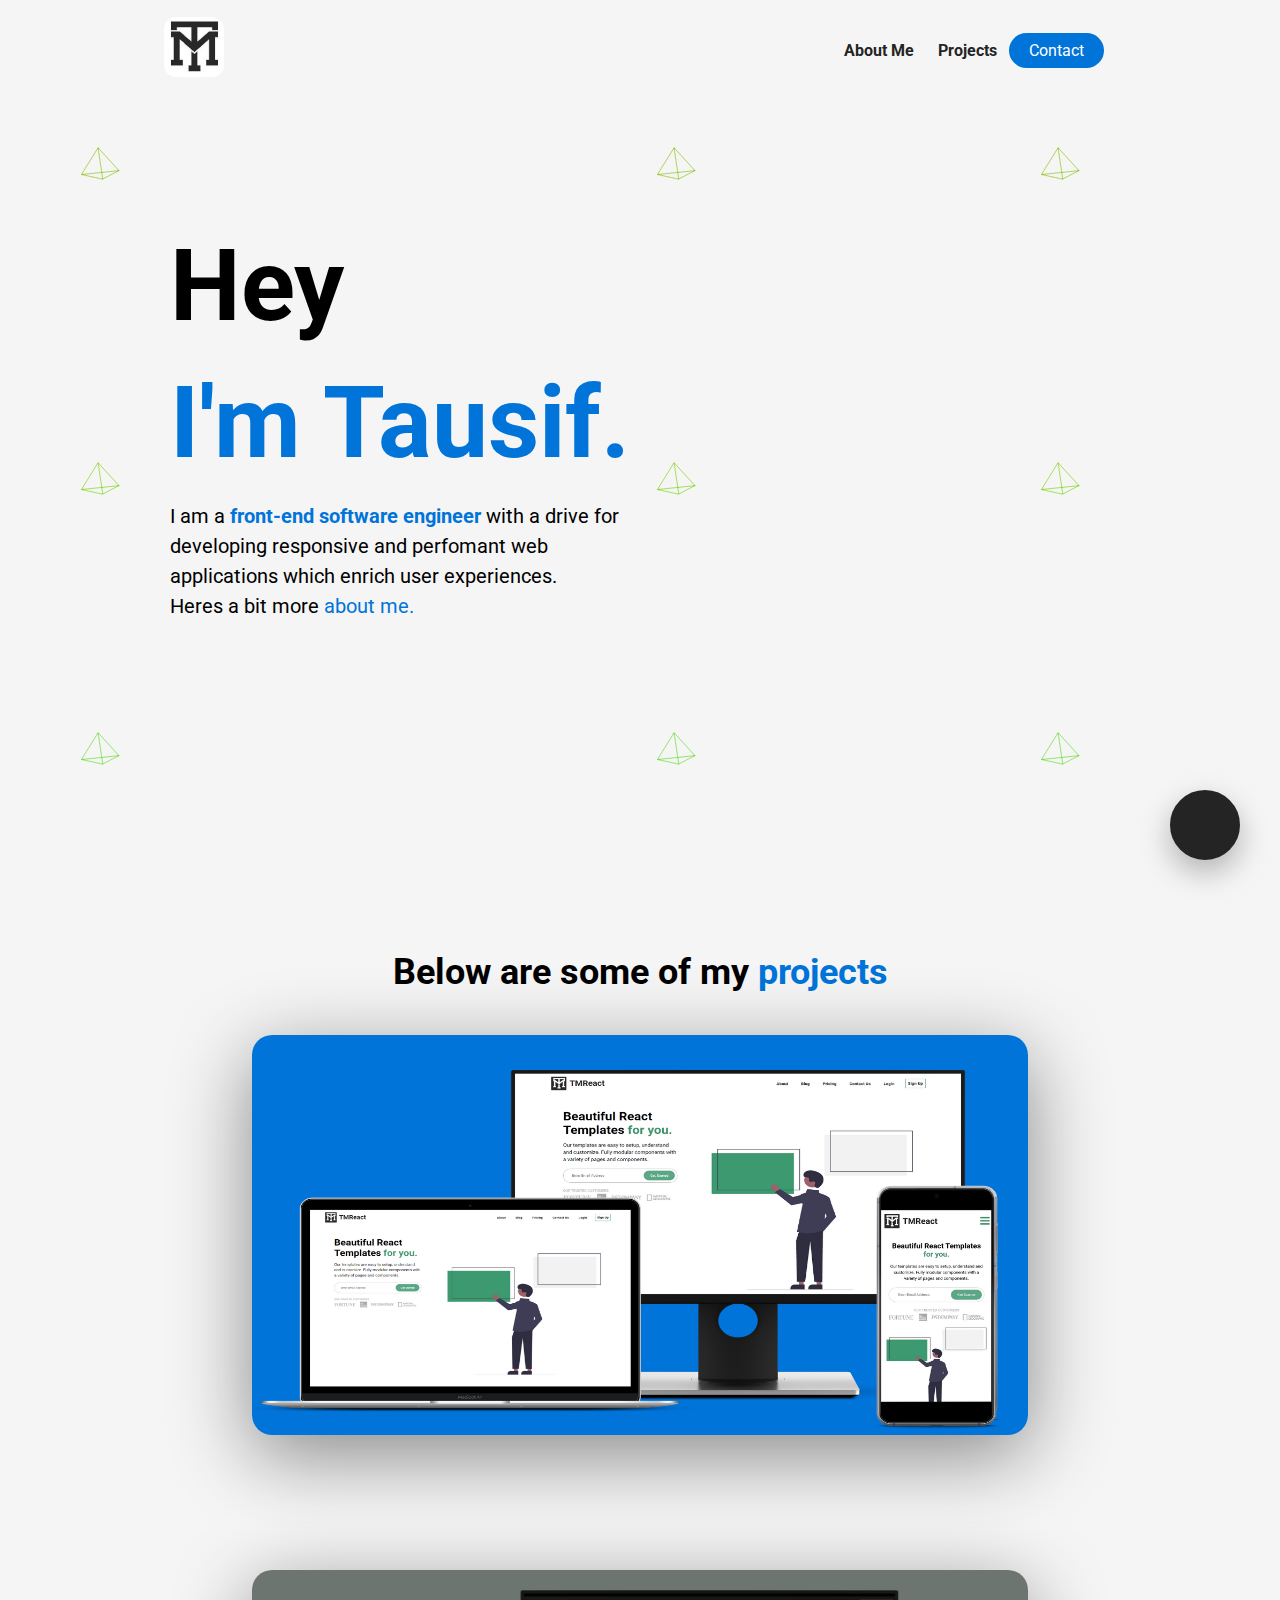
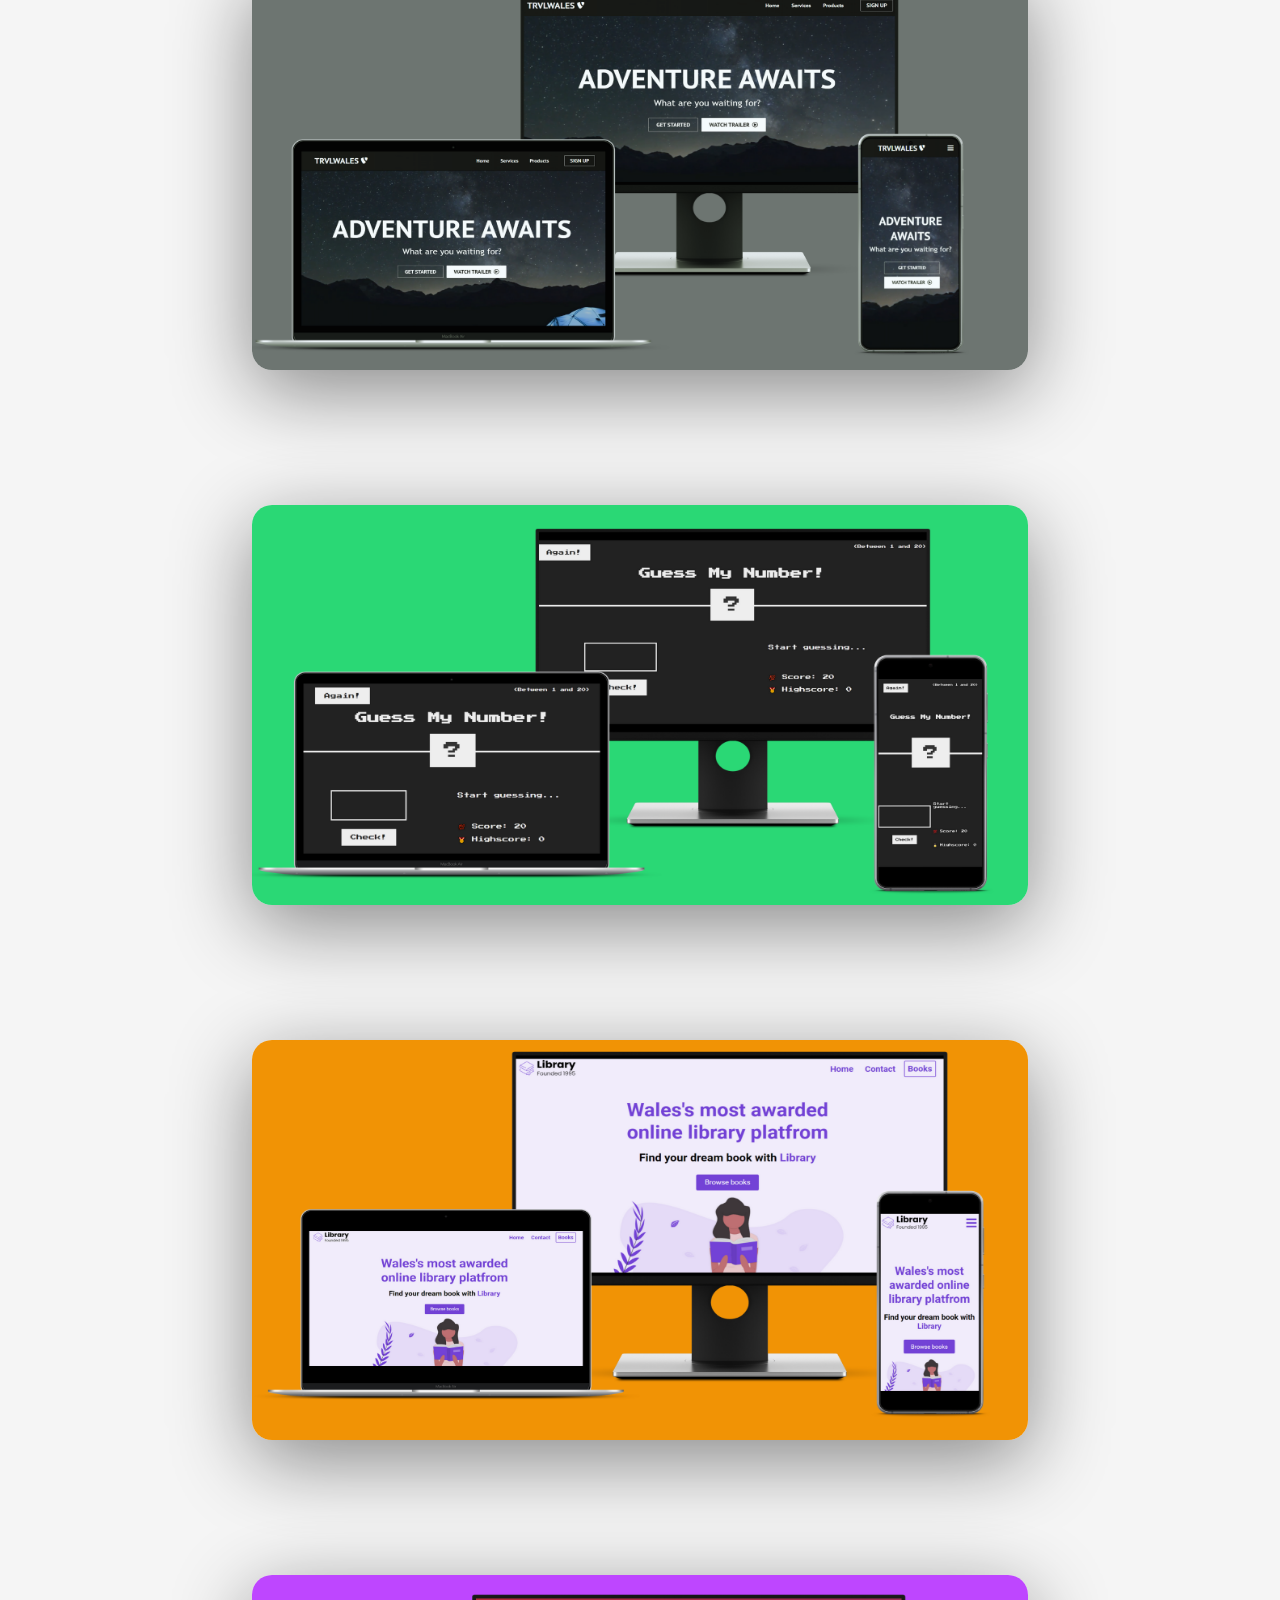
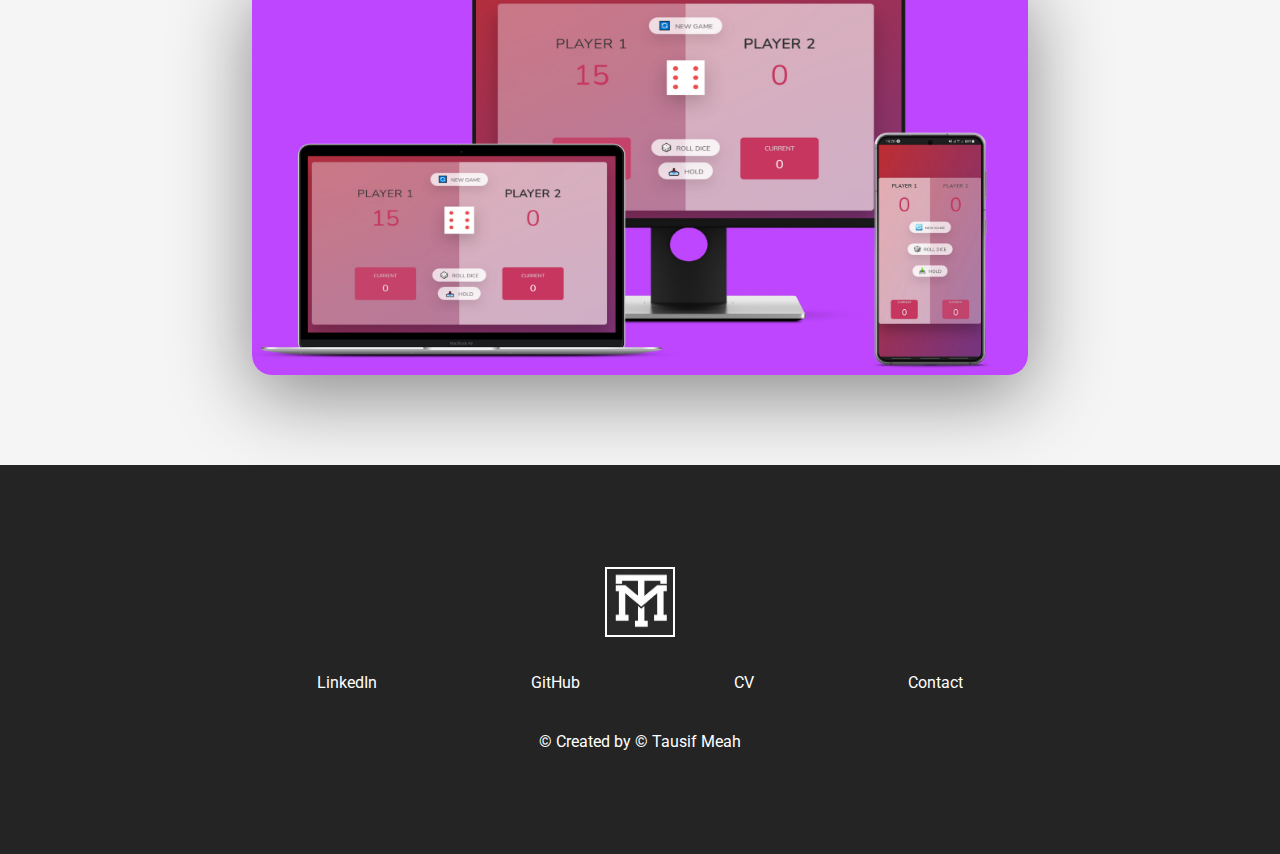
==== commit 9bdc0eda: "cv update" ====
--- a/index.html
+++ b/index.html
@@ -66,7 +66,7 @@
           <h1 class="about__me__info--title">Hey</h1> <h1 class="about__me__info--title text--blue"> I'm  Tausif. </h1>
           <p class="about__me__info--para"> I am a <strong class="text--blue"> front-end software engineer
             </strong> with a drive for
-            developing responsive and performant web applications which enrich user experiences. <br>
+            developing responsive and perfomant web applications which enrich user experiences. <br>
              Heres a bit more <span class="text--blue click" onclick="toggleModal()">about me.</span>
           </p>
           <div class="about__me_links">
@@ -80,7 +80,7 @@
             <a href="https://github.com/Tmeah" target="_blank" class="about__me_link">
               <i class="fab fa-github"></i>
             </a>
-            <a href="Tausif Meah - - CV .pdf" target="_blank" class="about__me_link">
+            <a href="Tausif Meah - CV.pdf" target="_blank" class="about__me_link">
               <i class="fas fa-file-pdf"></i>
             </a>
           </div>
@@ -348,7 +348,7 @@
     link__hover--effect
     link__hover--effect--white"><i></i> GitHub</a>
 
-        <a href="Tausif Meah - - CV .pdf" target="_blank" class="footer__social--link 
+        <a href="Tausif Meah - CV.pdf" target="_blank" class="footer__social--link 
     link__hover--effect
     link__hover--effect--white"><i></i> CV </a>
         <a href="#" class="footer__social--link 
@@ -363,4 +363,4 @@
 </body>
 </footer>
 
-</html>
+</html>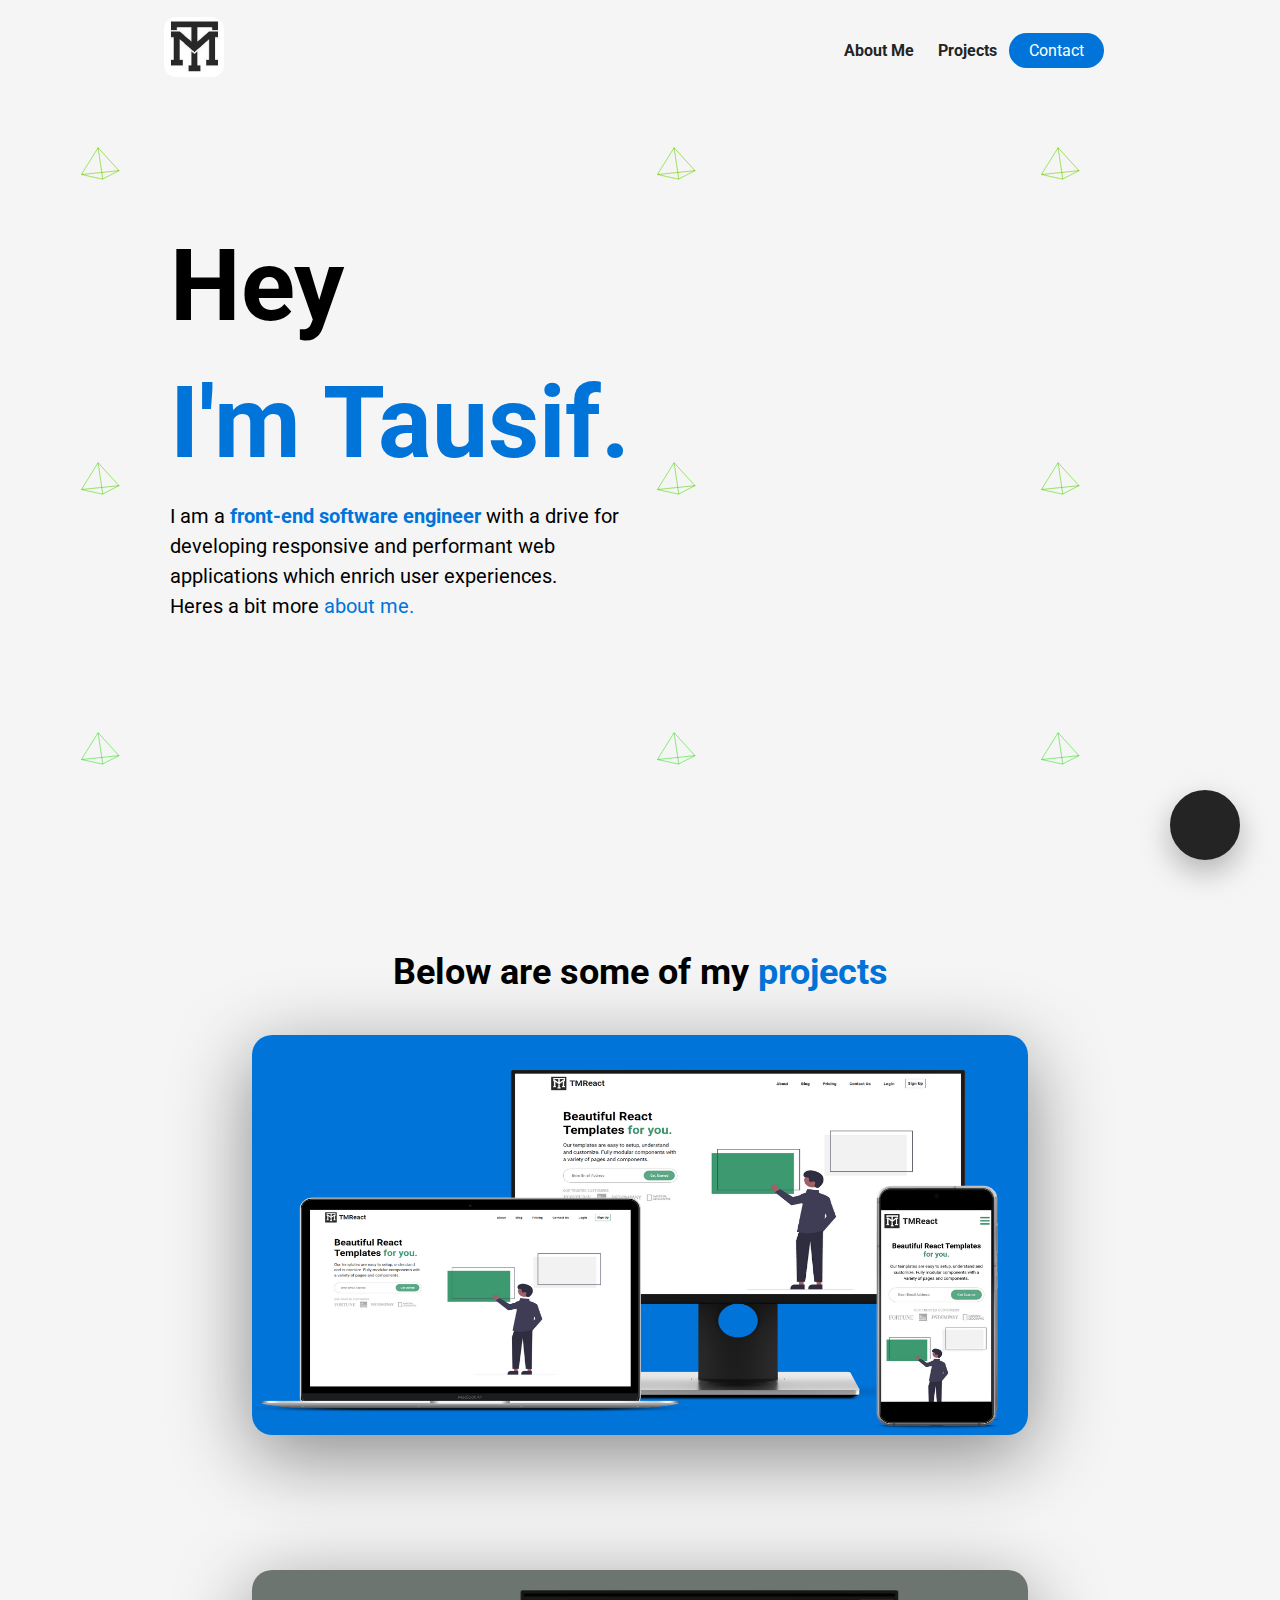
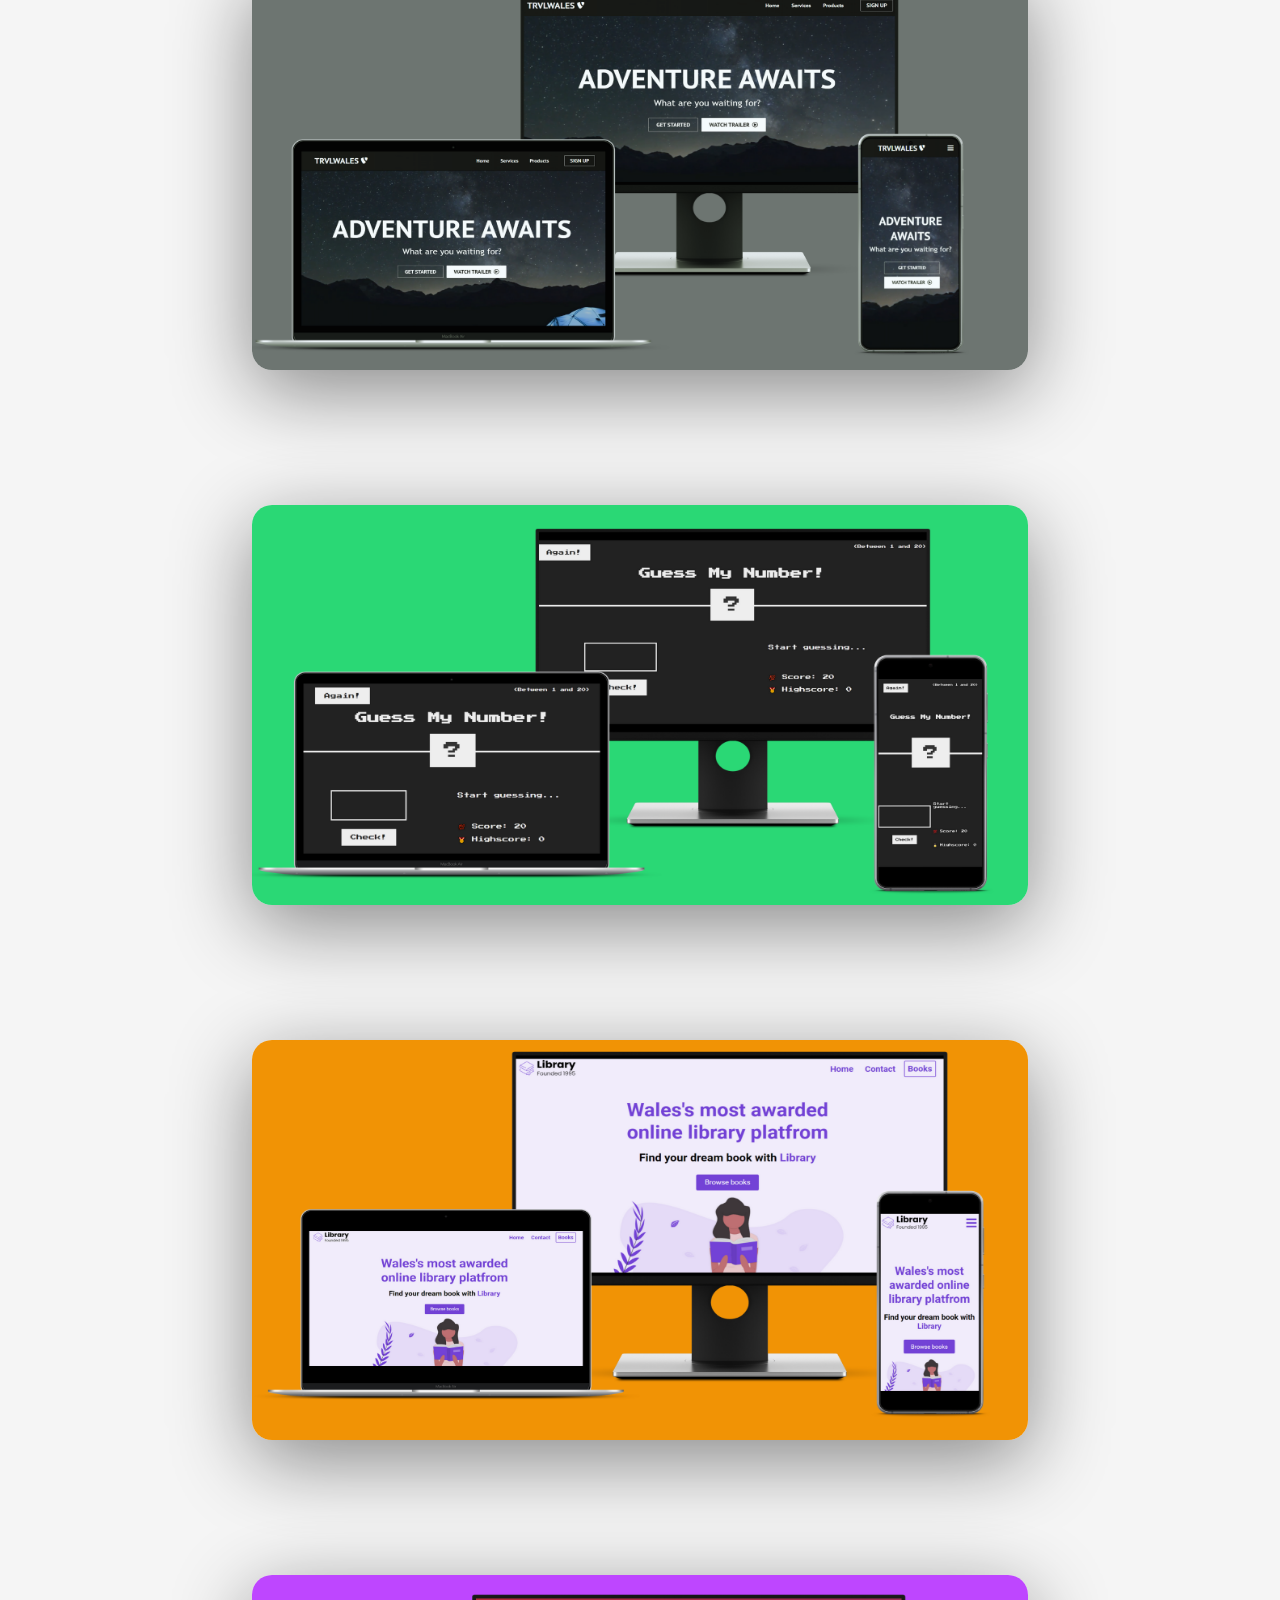
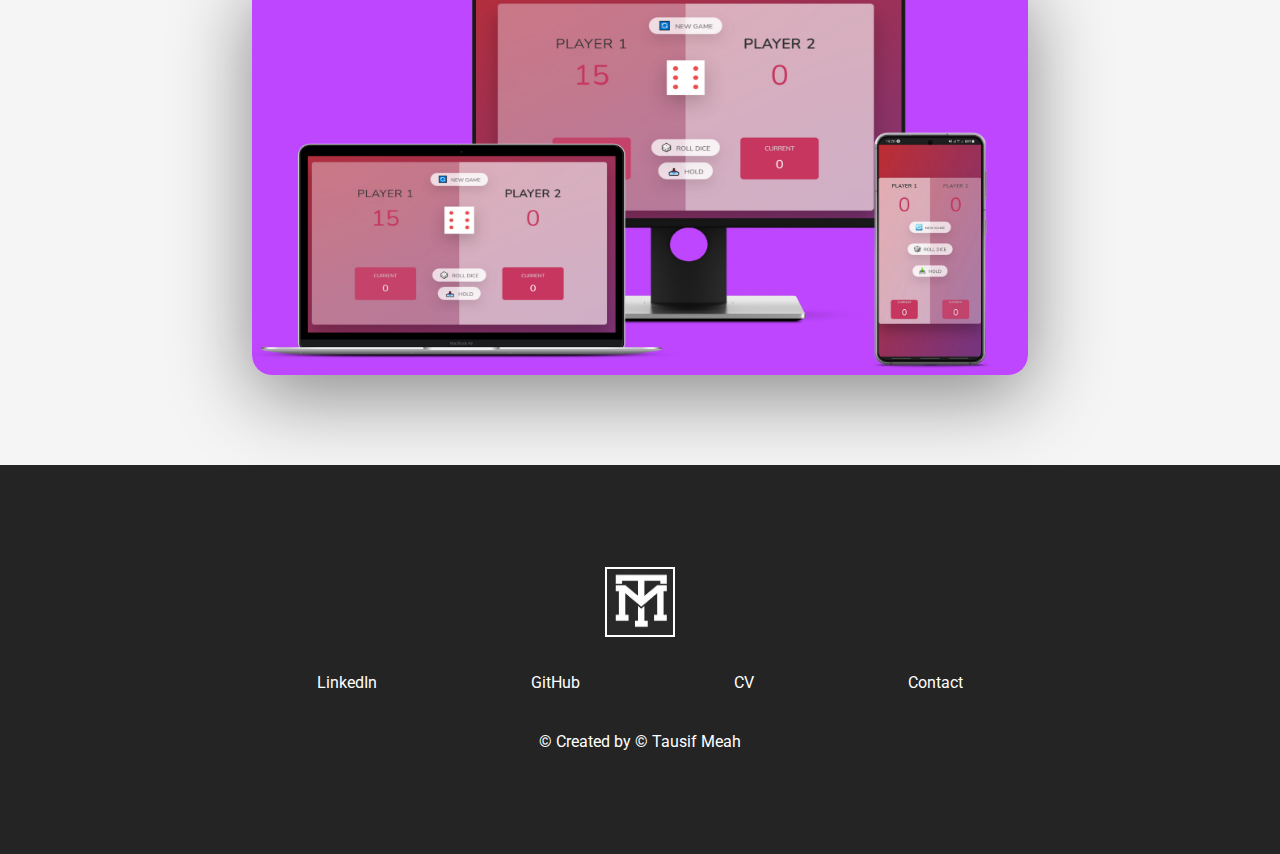
==== commit cf864383: "Merge branch 'main' of https://github.com/Tmeah/Tmeah.github.io" ====
--- a/index.html
+++ b/index.html
@@ -66,7 +66,7 @@
           <h1 class="about__me__info--title">Hey</h1> <h1 class="about__me__info--title text--blue"> I'm  Tausif. </h1>
           <p class="about__me__info--para"> I am a <strong class="text--blue"> front-end software engineer
             </strong> with a drive for
-            developing responsive and perfomant web applications which enrich user experiences. <br>
+            developing responsive and performant web applications which enrich user experiences. <br>
              Heres a bit more <span class="text--blue click" onclick="toggleModal()">about me.</span>
           </p>
           <div class="about__me_links">
@@ -363,4 +363,4 @@
 </body>
 </footer>
 
-</html>+</html>
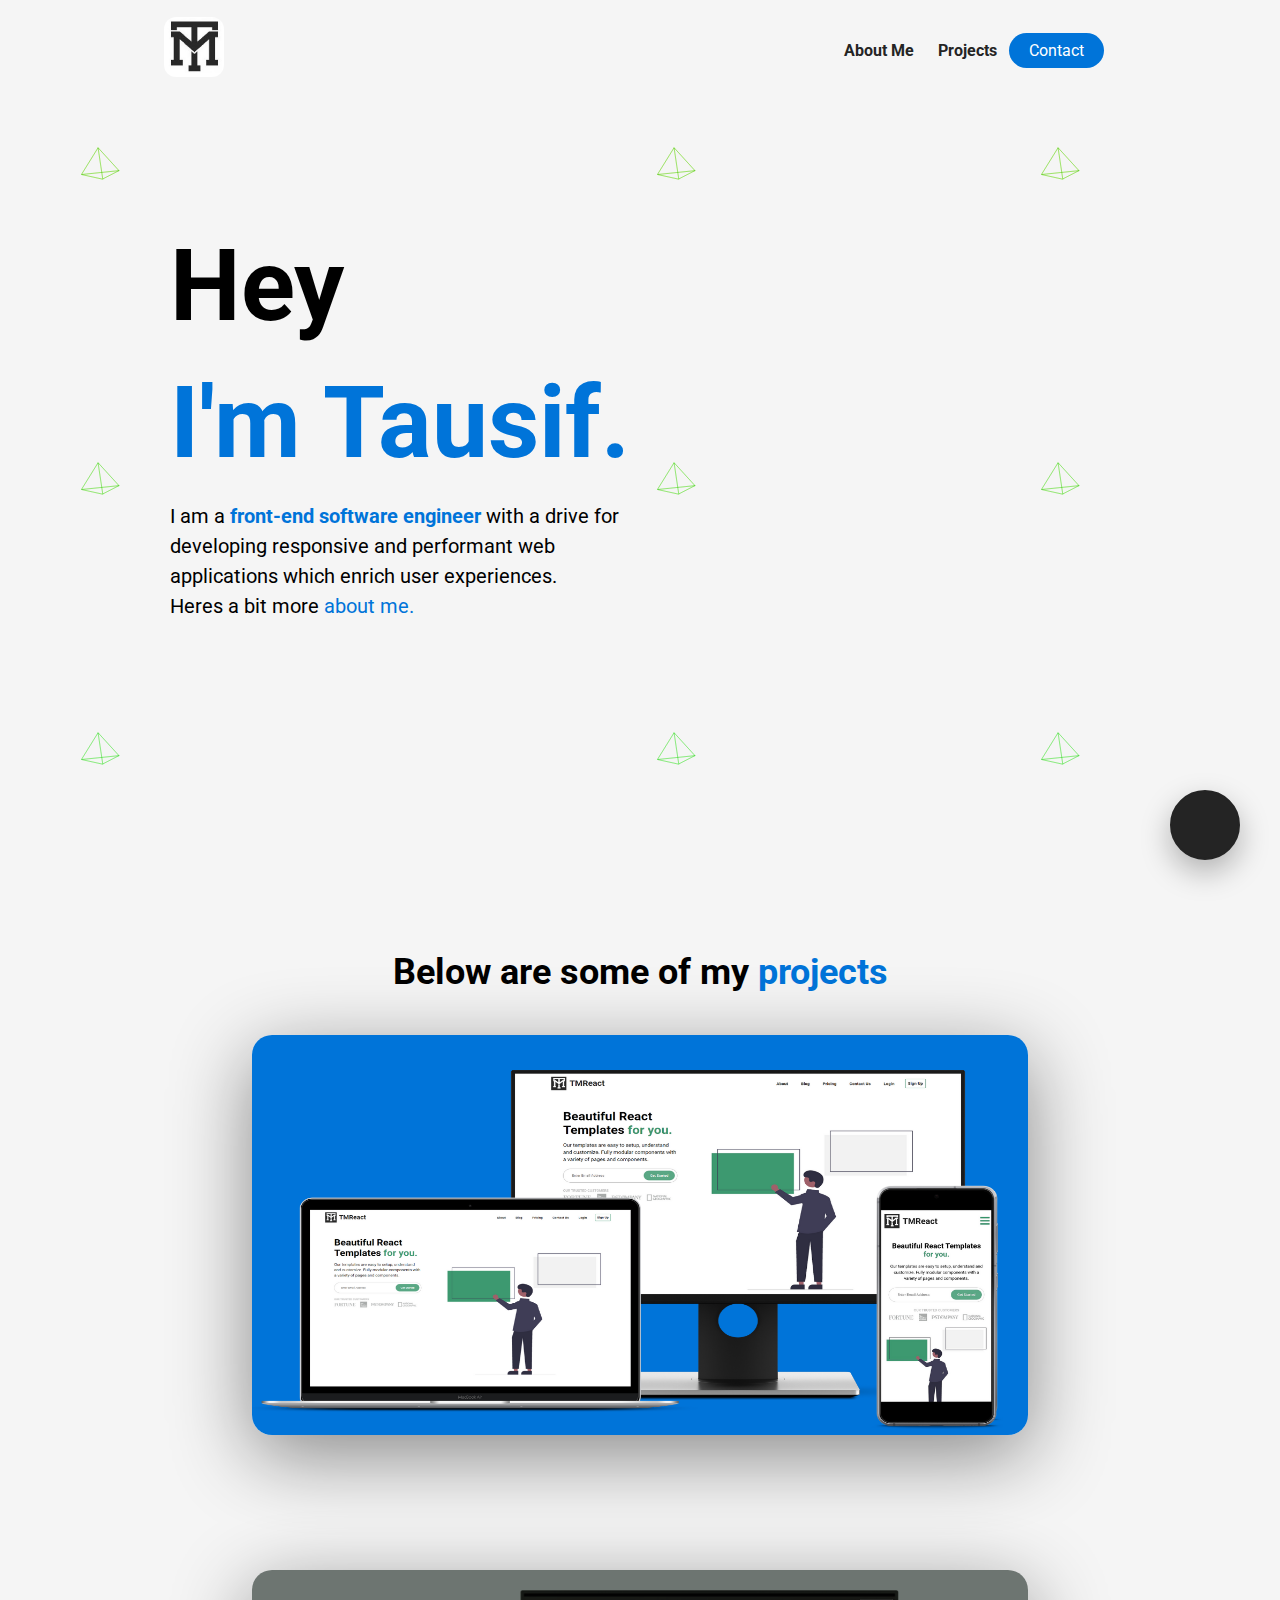
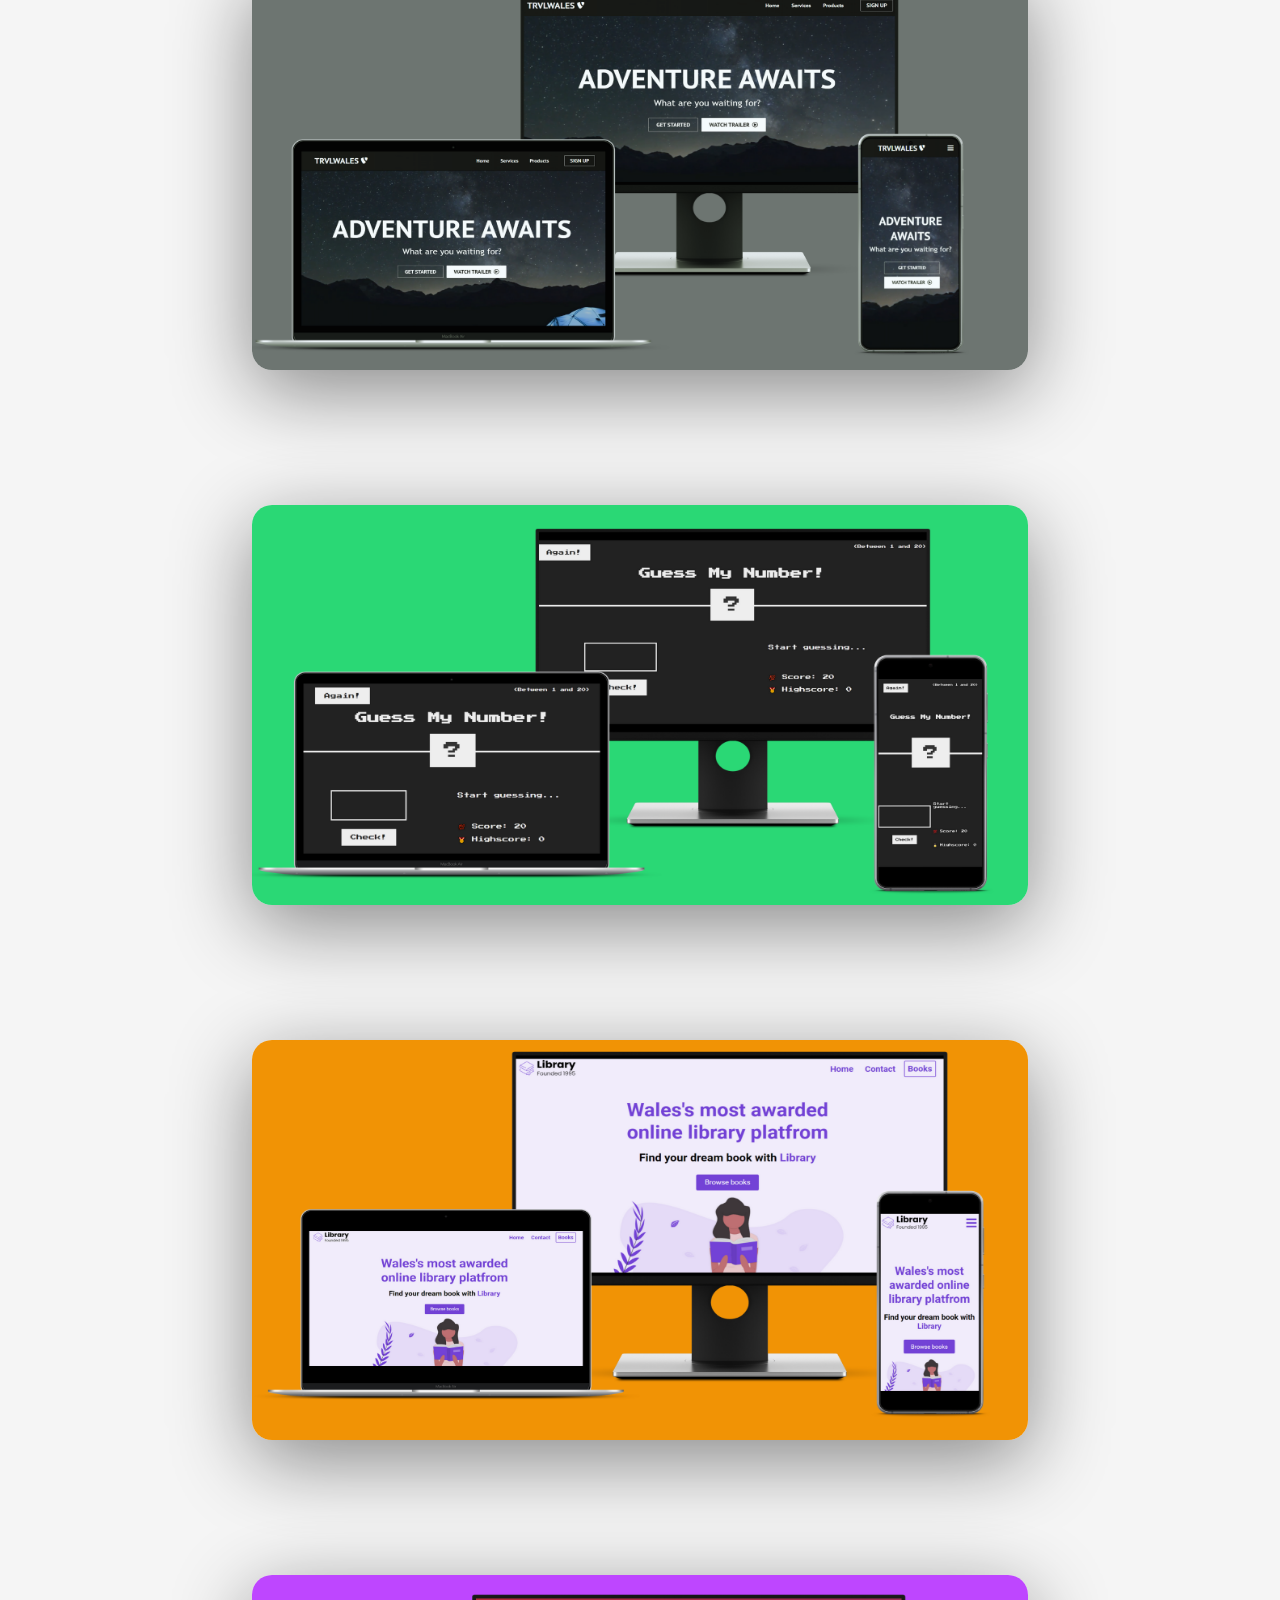
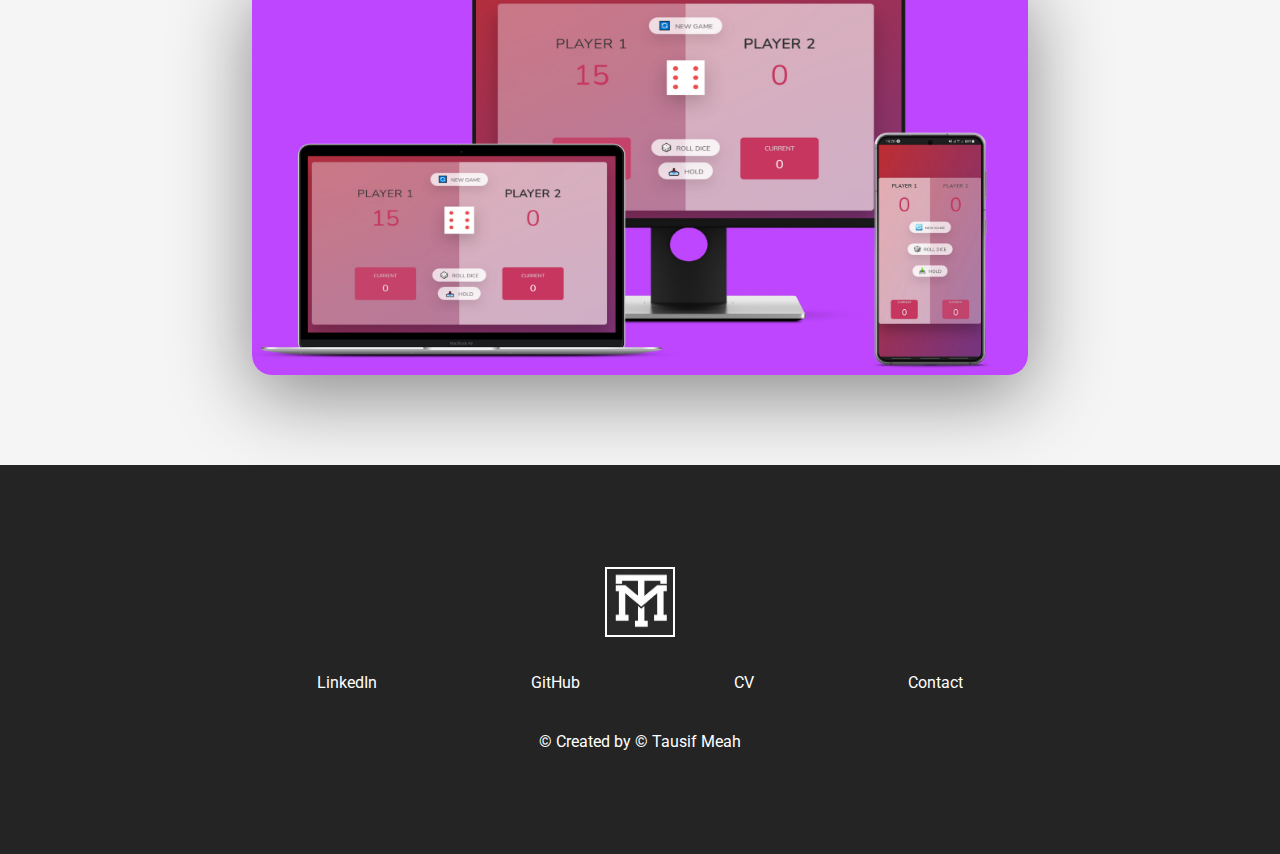
==== commit aa2f15ab: "Update index.html" ====
--- a/index.html
+++ b/index.html
@@ -98,7 +98,7 @@
        
         <div class="modal__half modal__about"><h3 class="modal__title  modal__title--about"> Here's a bit about me.</h3>
         <h4 class="modal__subtitle modal__subtitle--about"> Frontend Software Engineer</h4>
-         <p class="modal__para">I'm a 21 year old <span class="text--blue"><b>Software Engineer</b> </span>  based in Wales with a strong passion for developing websites with  <span class="text--blue"><b>great user experiences.</b></span> <br>
+         <p class="modal__para">I'm a 22 year old <span class="text--blue"><b>Software Engineer</b> </span>  based in Wales with a strong passion for developing websites with  <span class="text--blue"><b>great user experiences.</b></span> <br>
         I currently work on extremely difficult engineering problems and learn from my mentors/teachers consisting of some of the most <span class="text--blue"><b>talented</b> </span>  and <span class="text--blue"><b>experienced</b> </span>software engineers every day.
         </p>
 
